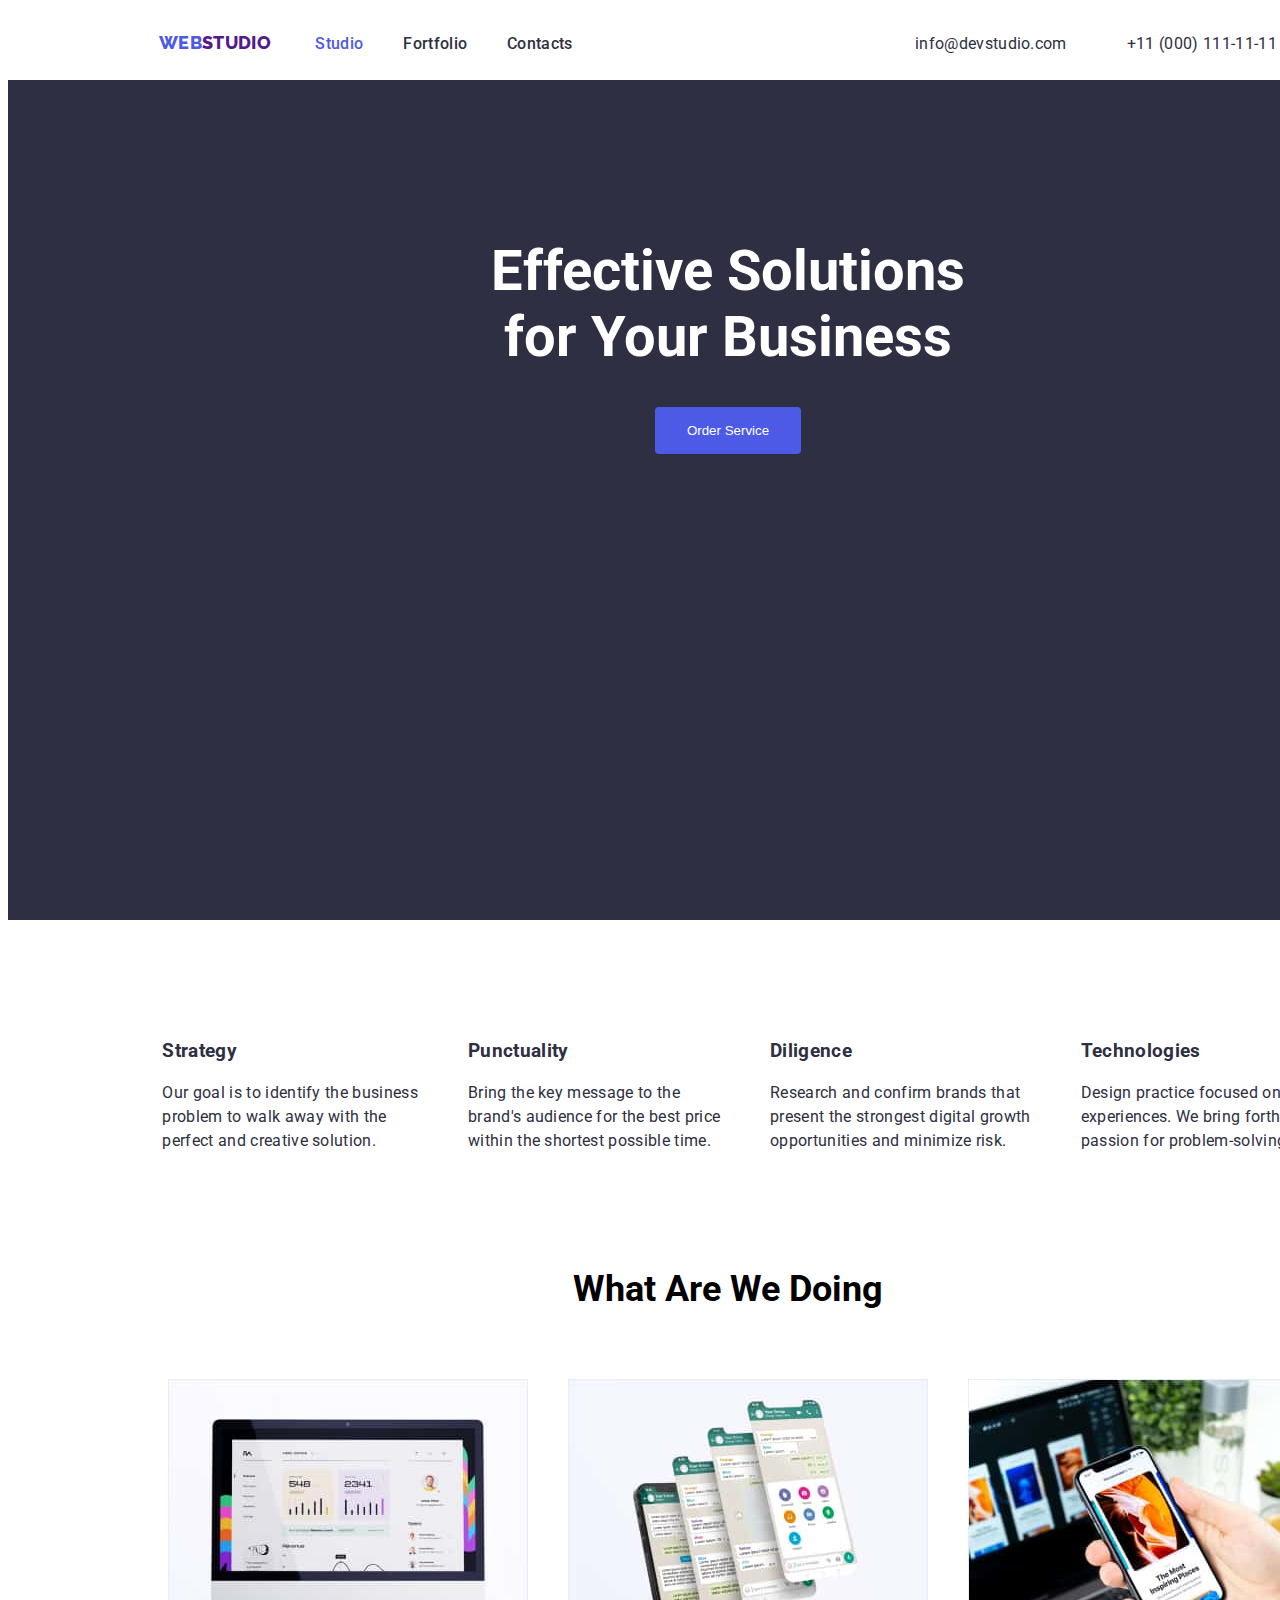
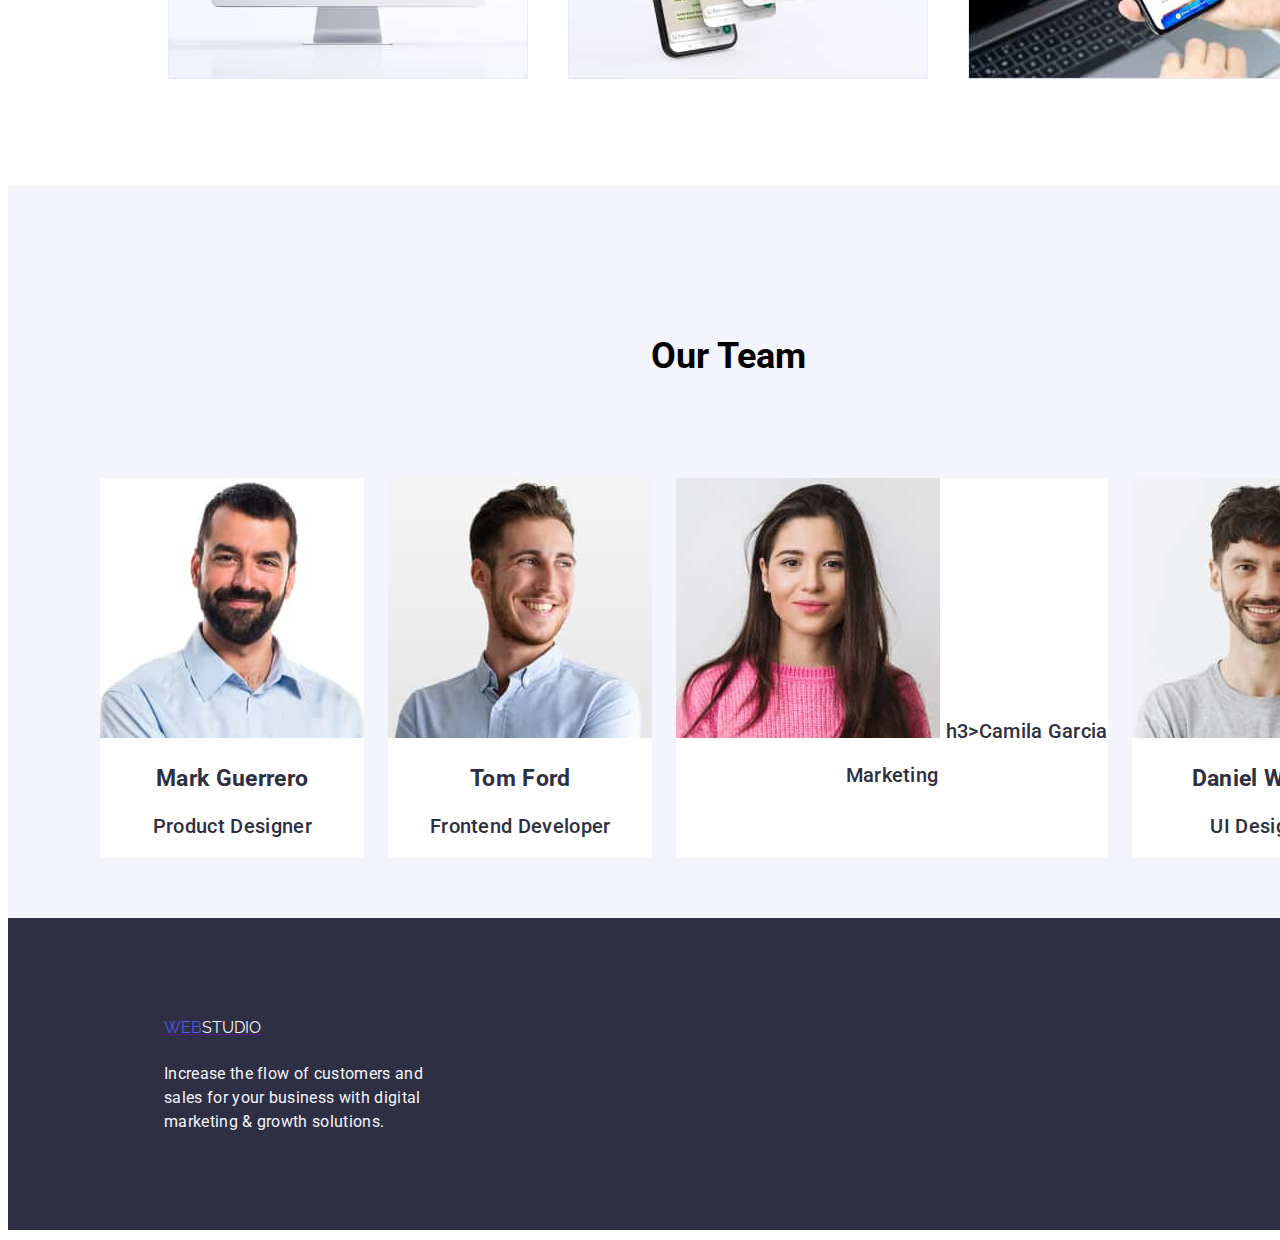
==== index.html @ 9fc28ffa "update" ====
<!DOCTYPE html>
<html lang="en">
<head>
    <meta charset="UTF-8">
    <meta name="viewport" content="width=device-width, initial-scale=1.0">
    <meta http-equiv="x-ua-compatible" content="ie=edge">
    <title>goit-markup-hw-04</title>
    
    <link rel="stylesheet" href="https://cdnjs.cloudflare.com/ajax/libs/modern-normalize/2.0.0/modern-normalize.min.css"
    integrity="sha512-4xo8blKMVCiXpTaLzQSLSw3KFOVPWhm/TRtuPVc4WG6kUgjH6J03IBuG7JZPkcWMxJ5huwaBpOpnwYElP/m6wg=="
    crossorigin="anonymous" referrerpolicy="no-referrer">
    
    <link rel="preconnect" href="https://fonts.googleapis.com">
    <link rel="preconnect" href="https://fonts.gstatic.com" crossorigin>
    <link href="https://fonts.googleapis.com/css2?family=Raleway:wght@800&family=Roboto:wght@400;500;700;900&display=swap" rel="stylesheet">
    <link rel="stylesheet" href="./css/styles.css">
</head>
    <div class="container">
        <header class="my-header">
             <div class="main-header-container container">
                <nav class="navlink">
                    <a href="" class="logo link"><span class="logo1">WEB</span>STUDIO</a>
                    <ul class="list">
                    <li>  
                      <a href="" class="navlink-studio">Studio</a>
                    </li>
                    <li>
                        <a href="portfolio.html" class="navlink">Fortfolio</a>
                    </li>
                    <li >
                        <a href="" class="navlink">Contacts</a>
                    </li>
                </ul>
                 </nav>

                <ul class="list">
                    <li>
                        <a href="mailto:info@devstudio.com" class="contact">info@devstudio.com</a>
                    </li>
                    <li>
                        <a href="tel:+11(000)111-11-11" class="contact">+11 (000) 111-11-11</a>
                    </li>
                </ul>
            </div>
        </header>

        <main class="section">
        <!-- hero section -->
        <section class="hero-background">
            <h1 class="hero-text">Effective Solutions<br>for Your Business</h1>  
            <button class="button" type="button">Order Service</button>  
        </section>
        <!-- benefits section -->
        <section class="benefits">
           
            <ul class="list">
                <li>
                    <div>
                        
                    </div>
                    <h3>Strategy</h3>
                    <p>Our goal is to identify the business<br>problem to walk away with the <br>perfect and creative solution.
                    </p>
                </li>
                <li>

                    <h3>Punctuality</h3>
                    <p>Bring the key message to the<br> brand's audience for the best price <br>within the shortest possible
                        time.</p>
                </li>
                <li>

                    <h3>Diligence</h3>
                    <p>Research and confirm brands that<br> present the strongest digital growth<br> opportunities and minimize
                        risk.</p>
                </li>
                <li>

                    <h3>Technologies</h3>
                    <p>Design practice focused on digital<br> experiences. We bring forth a deep<br> passion for
                        problem-solving.</p>
                </li>
            </ul>
            
        </section>
        <!-- what we do section -->
        <section class="about">
            <h2>What Are We Doing</h2>
            <ul class="list">
                <li><img src="images1/monitor.jpg" alt="monitor" width="360"></li>
                <li><img src="images1/mobile-phone.jpg" alt="mobile phone" width="360"></li>
                <li><img src="images1/phone-and-laptop.jpg" alt="phone and laptop" width="360"></li>
            </ul>
        </section>
            <!-- our team section -->
            <section class="card">
                <h2>Our Team</h2>
                 <ul class="list">
                    <li><img class="card-image" src="images1/img-team-card-1-(1).jpg" alt="Mark Guerrero" width="264">
                        <h3>Mark Guerrero</h3>
                        <p>Product Designer</p>
                     </li>
                    <li><img class="card-image" src="images1/img-team-card-2-(1).jpg" alt="Tom Ford" width="264">
                        <h3>Tom Ford</h3>
                        <p>Frontend Developer</p>
                    </li>
                    <li><img class="card-image" src="images1/img-team-card-3-(1).jpg" alt="Camila Garcia" width="264">
                        h3>Camila Garcia</h3>
                        <p>Marketing</p>
                    </li>
                    <li><img class="card-image" src="images1/img-team-card-4-(1).jpg" alt="Daniel Wilson" width="264">
                        <h3>Daniel Wilson</h3>
                        <p>UI Designer</p>
                    </li>
            </ul>
        </section>
        </main>
            <div>
                <footer class="footer-background">
                <a href="" class="footer-logo"><span class="logo2">WEB</span><span class="footer-logo-studio">STUDIO</span></a>
                 <p class="footer-text">Increase the flow of customers and<br>sales for your business with digital<br>marketing & growth
                solutions.</p>
              </footer>
             </div>

    </div>
</html>
---- css/styles.css ----
:root {
--IRIS:#4D5AE5;
--NAVY-BLUE:#2E2F42;
--WHITE:#FFF;
--CLOUD: #F4F4FD;
--SLATE: #434455;
}
/* GENERAL STYLING */
.container {
   width: 1440px;
}
body {
   font-family: "Roboto", sans-serif;
}
.list {
   display: inline-flex;
   gap: 40px;
   color: var(--NAVY-BLUE);
   list-style: none;
   letter-spacing: 0.32px;
   font-size: 16px;
   line-height: 24px;
   text-decoration: none;
}
h2 {
   text-align: center;
   font-size: 36px;
   font-weight: 700;
   line-height: 40px;
}
/* END OF GEN STYLING */
/* HEADER SECTION STYLING*/
.main-header-container {
   display: flex;
   height: 72px;
   border-bottom: 5px;
   align-items: center;
   justify-content: space-around;
}
.logo {
   font-family: Raleway;
   font-weight: 800;
   font-size: 18px;
   text-decoration: none;
}
.logo1 {
   display: inline-block;
   color: var(--IRIS);
   height: 24px;
   align-items: center;
}
.logo:hover {
    color: var(--IRIS);
}
.navlink {
   align-items: center;
   text-decoration: none;
   color: var(--NAVY-BLUE);
   font-size: 16px;
   font-weight: 500;
   line-height: 24px;
   letter-spacing: 0.32px;
}
.navlink:hover {
    color: var(--IRIS);
}
.navlink-studio {
   color: var(--IRIS);
   text-decoration: none;
   font-size: 16px;
   font-weight: 500;
   line-height: 24px;
   letter-spacing: 0.32px;
}
.navlink-studio:hover {
   color: var(--NAVY-BLUE);
} 
.contact { 
   font-size: 16px; 
   text-decoration: none;
   color: var(--NAVY-BLUE);
    padding-right: 20px; 
}
.contact:hover,
.contact:focus {
   color: var(--IRIS);
}
/* END OF HEADER SECTION STYLING */
/* HERO SECTION STYLING*/
h1 {
   text-align: center;
}
.hero-background{
   padding-top: 120px;
   padding-bottom: 120px;
   background-color: var(--NAVY-BLUE);
   height: 600px;
   text-align: center;
}
.hero-text {
   color: var(--WHITE);
   font-size: 56px;
   font-weight: 700;  
}
button {
   background-color: var(--IRIS);
   border: none;
   border-radius: 4px;
   color: var(--WHITE);
   display: inline-flex;
   padding: 16px 32px;
   align-items: flex-start;
   gap: 10px;
}
button:hover {
   font-size: large;
}
/* END OF HERO SECTION STYLING*/

/* BENEFITS SECTION STYLING */
.benefits {
   margin: 100px 0;
   color: var(--SLATE);
}
.benefits ul {
   display: flex;
   list-style: none;
   justify-content: center;
   gap: 50px;
}
/* ABOUT SECTION STYLING */
.about {
   margin: 100px 0;
} 
.about ul {
   display: flex;
   justify-content: center;
   gap: 40px;
}
.about ul li {
   padding-top: 40px;
   display: inline-block;  
}
/* END OF ABOUT SECTION STYLING */

/* OUR TEAM SECTION STYLING */
.card {
   box-sizing: border-box;
   background-color: var(--CLOUD);
   height: 732px;
   flex-shrink: 0;
   justify-content: center;
   padding-top: 120px;
}
.card ul {
   display: flex;
   justify-content: center;
   gap: 24px;
}
.card ul li {
   margin-top: 72px;
   border-radius: 0px 0px 4px 4px;
   background: var(--WHITE, #FFF);
   text-align: center;
   font-size: 20px;
   font-weight: 500;
}
/* END OF OUR TEAM SECTION STYLING */

/* FOOTER SECTION STYLING */
.footer-background {
   background-color: var(--NAVY-BLUE);
   height: 312px;
   margin-bottom: 10px;
}
.footer-logo {
      display: inline-block;
      font-family: raleway;
      margin: 100px 0 0 156px;
      height: 24px;
      justify-content: center;
}
.footer-logo:hover {
   color: var(--IRIS);
}
.logo2 {
   height: 24px;
   color: var(--IRIS);   
}
.footer-logo-studio {
   color: var(--CLOUD)
}
.footer-text {
   color: var(--CLOUD);
   margin-left: 156px;
   margin-top: 20px;
   font-size: 16px;
   font-weight: 400;
   line-height: 24px;
   letter-spacing: 0.32px;
}
/* END OF FOOTER SECTION STYLING */
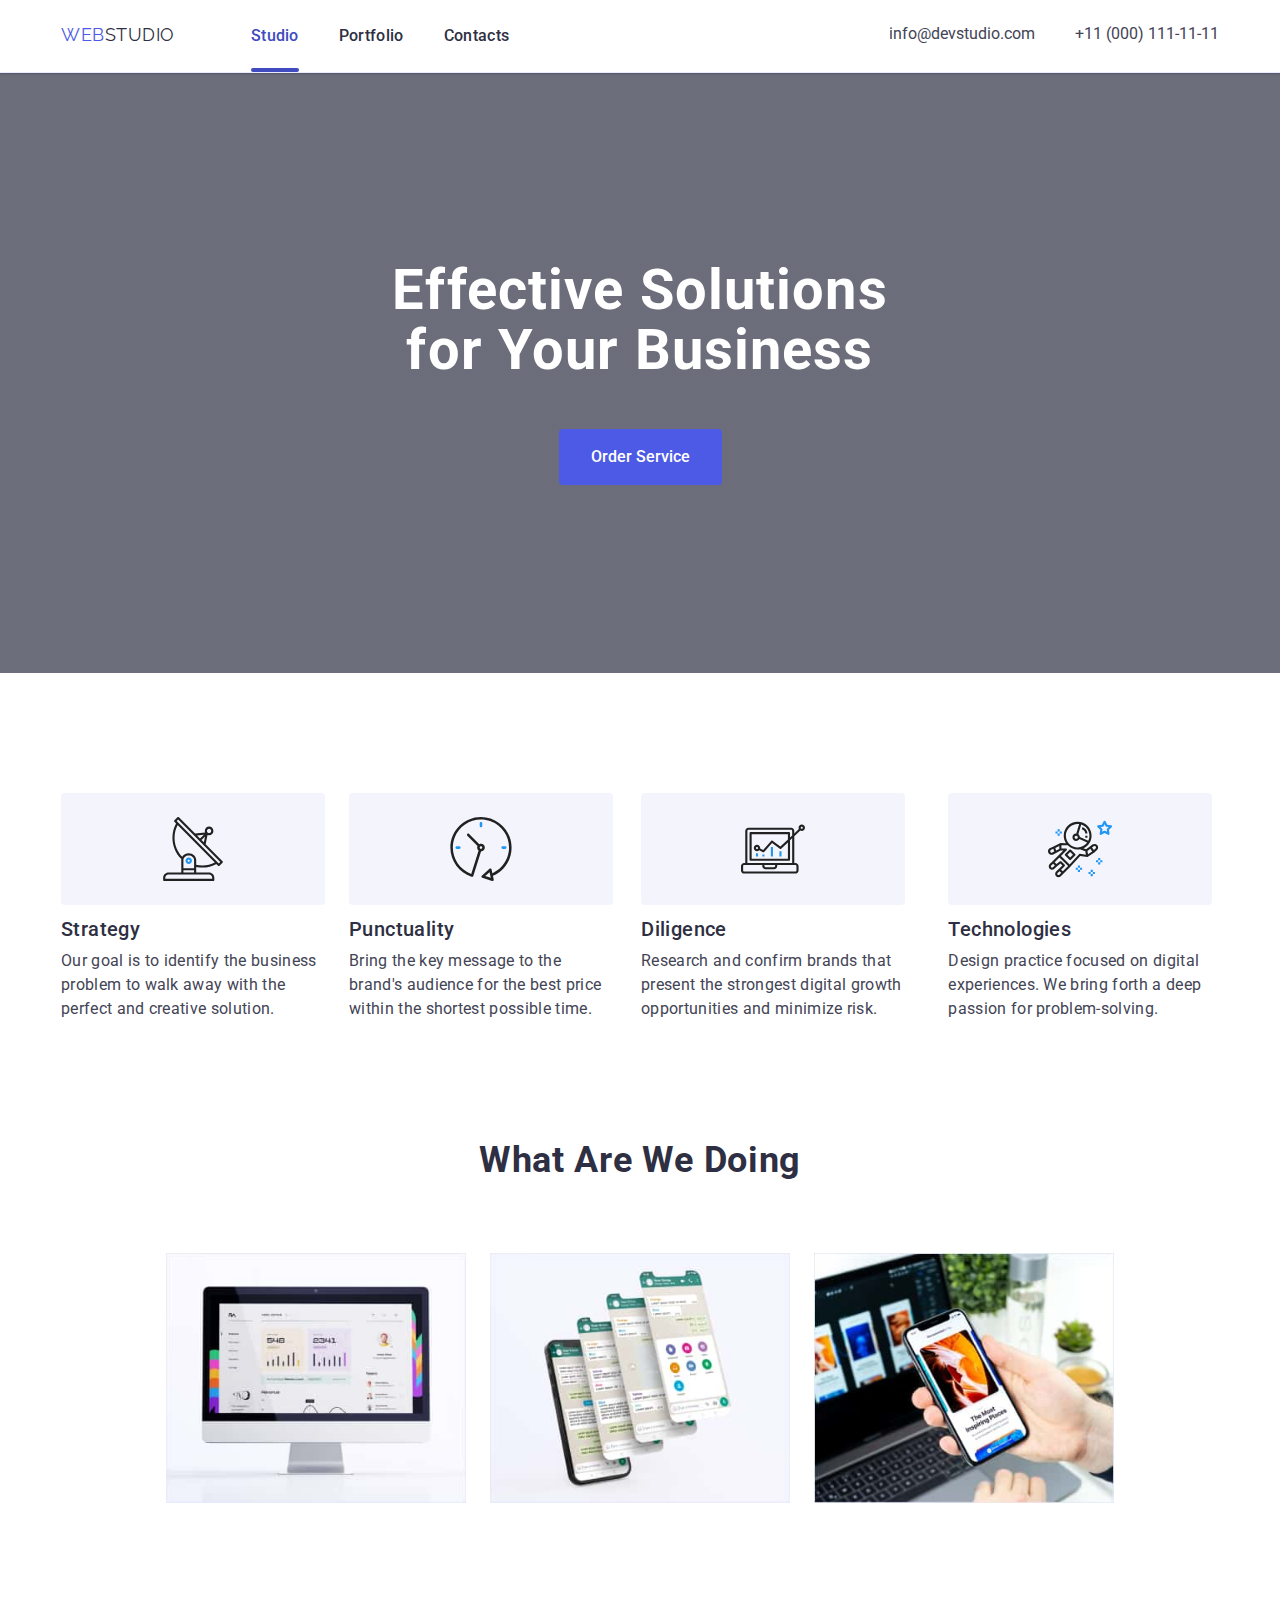
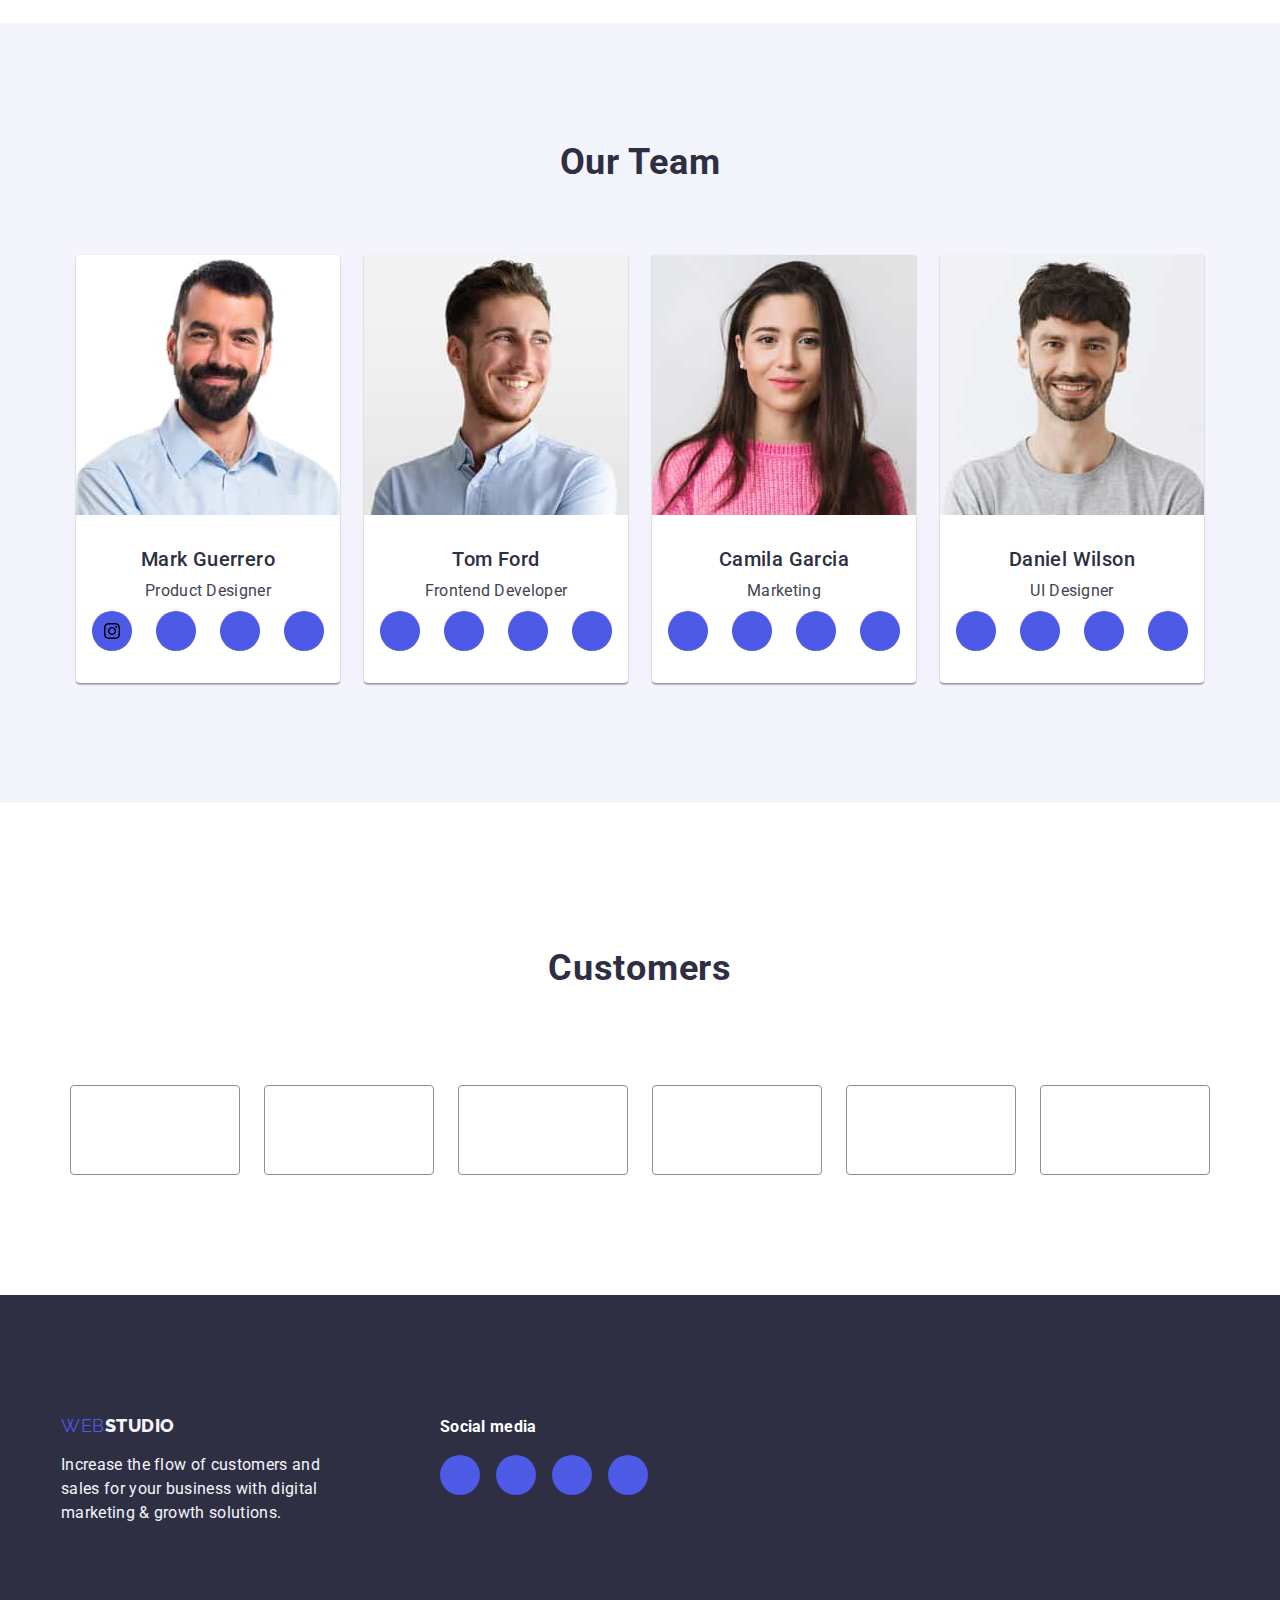
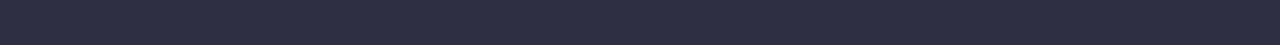
==== commit 486cdefe: "update" ====
--- a/index.html
+++ b/index.html
@@ -15,113 +15,371 @@
     <link href="https://fonts.googleapis.com/css2?family=Raleway:wght@800&family=Roboto:wght@400;500;700;900&display=swap" rel="stylesheet">
     <link rel="stylesheet" href="./css/styles.css">
 </head>
-    <div class="container">
-        <header class="my-header">
-             <div class="main-header-container container">
-                <nav class="navlink">
-                    <a href="" class="logo link"><span class="logo1">WEB</span>STUDIO</a>
-                    <ul class="list">
-                    <li>  
-                      <a href="" class="navlink-studio">Studio</a>
-                    </li>
-                    <li>
-                        <a href="portfolio.html" class="navlink">Fortfolio</a>
-                    </li>
-                    <li >
-                        <a href="" class="navlink">Contacts</a>
-                    </li>
-                </ul>
-                 </nav>
-
-                <ul class="list">
-                    <li>
-                        <a href="mailto:info@devstudio.com" class="contact">info@devstudio.com</a>
-                    </li>
-                    <li>
-                        <a href="tel:+11(000)111-11-11" class="contact">+11 (000) 111-11-11</a>
-                    </li>
-                </ul>
-            </div>
-        </header>
-
-        <main class="section">
-        <!-- hero section -->
-        <section class="hero-background">
-            <h1 class="hero-text">Effective Solutions<br>for Your Business</h1>  
-            <button class="button" type="button">Order Service</button>  
-        </section>
-        <!-- benefits section -->
-        <section class="benefits">
-           
-            <ul class="list">
-                <li>
-                    <div>
-                        
+<body>
+    <!-- header -->
+    <header class="header">
+        <div class="main-header-container container">
+            <nav class="navigation">
+                <a class="iris-logo" href="index.html">WEB<span class="header-text-logo-studio">STUDIO</span></a>
+                <ul class="nav-list">
+                    <li class="nav-list-item">
+                        <a class="nav-list-item-link nav-active" href="./index.html">Studio</a>
+                    </li>
+
+                    <li class="nav-list-item">
+                        <a class="nav-list-item-link" href="./portfolio.html">Portfolio</a>
+                    </li>
+
+                    <li class="nav-list-item">
+                        <a class="nav-list-item-link" href="#">Contacts</a>
+                    </li>
+                </ul>
+            </nav>
+            <address class="address">
+                <ul class="header-address">
+                    <li class="header-address-item">
+                        <a class="header-address-link" href="mail:info@devstudio.com">info@devstudio.com</a>
+                    </li>
+
+                    <li class="header-address-item">
+                        <a class="header-address-link" href="tel:+11(000)111-11-11">+11 (000) 111-11-11</a>
+                    </li>
+                </ul>
+            </address>
+        </div>
+    </header>
+
+    <!-- main -->
+    <main>
+        <!-- Hero Section -->
+        <section class="hero-section section">
+            <div class="container">
+                <h1 class="hero-title">Effective Solutions<br>for Your Business</h1>
+                <button class="btn" type="button">Order Service</button>
+            </div>
+        </section>
+
+        <!-- section 1 -->
+        <section class="adv-section">
+            <div class="container section-container">
+                <ul class="adv-list">
+                    <li class="adv-item">
+                        <svg class="adv-icon icon-strat">
+                            <use href="/images1/icons.svg#antenna-1"></use>
+                        </svg>
+                        <h3 class="adv-title">Strategy</h3>
+                        <p class="adv-description">Our goal is to identify the business problem to walk away with the
+                            perfect and creative solution.</p>
+                    </li>
+
+                    <li class="adv-item">
+                        <svg class="adv-icon icon-punc">
+                            <use href="/images1/icons.svg#clock-1"></use>
+                        </svg>
+                        <h3 class="adv-title">Punctuality</h3>
+                        <p class="adv-description">Bring the key message to the brand's audience for the best price
+                            within the shortest possible time.</p>
+                    </li>
+
+                    <li class="adv-item">
+                        <svg class="adv-icon icon-dili">
+                            <use href="/images1/icons.svg#diagram-1"></use>
+                        </svg>
+                        <h3 class="adv-title">Diligence</h3>
+                        <p class="adv-description">Research and confirm brands that present the strongest digital growth
+                            opportunities and minimize risk.</p>
+                    </li>
+
+                    <li class="adv-item">
+                        <svg class="adv-icon icon-tech">
+                            <use href=/images1/icons.svg#astronaut-1></use>
+                        </svg>
+                        <h3 class="adv-title">Technologies</h3>
+                        <p class="adv-description">Design practice focused on digital experiences. We bring forth a deep
+                            passion for problem-solving.</p>
+                    </li>
+                </ul>
+            </div>
+        </section>
+
+        <!-- section-2 -->
+        <section class="what-are-we-doing-section section">
+            <div class="container section-container">
+                <h1 class="what-are-we-doing-title title">What Are We Doing</h1>
+                <ul class="what-are-we-doing-list">
+
+                    <li class="what-are-we-doing-item">
+                        <img src="./images1/monitor.jpg" alt="img-1" width="300">
+                    </li>
+
+                    <li class="what-are-we-doing-item">
+                        <img src="./images1/mobile-phone.jpg" alt="img-2" width="300">
+                    </li>
+
+                    <li class="what-are-we-doing-item">
+                        <img src="./images1/phone-and-laptop.jpg" alt="img-3" width="300">
+                    </li>
+                </ul>
+            </div>
+        </section>
+
+        <!-- section-3 -->
+        <section class="our-team-section section">
+            <h1 class="our-team-title title">Our Team</h1>
+            <ul class="our-team-list">
+                <li class="our-team-item">
+                    <img src="images1/img-team-card-1-(1).jpg" alt="mark-guerrero-profile-picture" width="264" height="260">
+                    <div class="our-team-item-container">
+                        <h2 class="our-team-name">Mark Guerrero</h2>
+                        <p class="our-team-position">Product Designer</p>
+
+                        <ul class="social-media-list">
+                            <li class="social-media-items">
+                                <a class="social-media-link" href="#">
+                                    <svg class="social-media-icon icon-instagram">
+                                        <use href="images1/icons.svg#instagram-2"></use>
+                                    </svg></a>
+                            </li>
+
+                            <li class="social-media-items">
+                                <a class="social-media-link" href="#">
+                                    <svg class="social-media-icon icon-twitter">
+                                        <use href="./icon.svg#icon-twitter"></use>
+                                    </svg></a>
+                            </li>
+
+                            <li class="social-media-items">
+                                <a class="social-media-link" href="#">
+                                    <svg class="social-media-icon icon-facebook">
+                                        <use href="./icon.svg#icon-facebook"></use>
+                                    </svg></a>
+                            </li>
+
+                            <li class="social-media-items">
+                                <a class="social-media-link" href="#">
+                                    <svg class="social-media-icon icon-linkedin">
+                                        <use href="./icon.svg#icon-linkedin"></use>
+                                    </svg></a>
+                            </li>
+                        </ul>
                     </div>
-                    <h3>Strategy</h3>
-                    <p>Our goal is to identify the business<br>problem to walk away with the <br>perfect and creative solution.
-                    </p>
                 </li>
-                <li>
-
-                    <h3>Punctuality</h3>
-                    <p>Bring the key message to the<br> brand's audience for the best price <br>within the shortest possible
-                        time.</p>
+
+                <li class="our-team-item">
+                    <img src="images1/img-team-card-2-(1).jpg" alt="tom-ford-profile-picture" width="264" height="260">
+                    <div class="our-team-item-container">
+                        <h2 class="our-team-name">Tom Ford</h2>
+                        <p class="our-team-position">Frontend Developer</p>
+
+                        <ul class="social-media-list">
+                            <li class="social-media-items">
+                                <a class="social-media-link" href="#">
+                                    <svg class="social-media-icon icon-instagram">
+                                        <use href="./icon.svg#icon-instagram"></use>
+                                    </svg></a>
+                            </li>
+
+                            <li class="social-media-items">
+                                <a class="social-media-link" href="#">
+                                    <svg class="social-media-icon icon-twitter">
+                                        <use href="./icon.svg#icon-twitter"></use>
+                                    </svg></a>
+                            </li>
+
+                            <li class="social-media-items">
+                                <a class="social-media-link" href="#">
+                                    <svg class="social-media-icon icon-facebook">
+                                        <use href="./icon.svg#icon-facebook"></use>
+                                    </svg></a>
+                            </li>
+
+                            <li class="social-media-items">
+                                <a class="social-media-link" href="#">
+                                    <svg class="social-media-icon icon-linkedin">
+                                        <use href="./icon.svg#icon-linkedin"></use>
+                                    </svg></a>
+                            </li>
+                        </ul>
+                    </div>
                 </li>
-                <li>
-
-                    <h3>Diligence</h3>
-                    <p>Research and confirm brands that<br> present the strongest digital growth<br> opportunities and minimize
-                        risk.</p>
+
+                <li class="our-team-item">
+                    <img src="images1/img-team-card-3-(1).jpg" alt="camila-garcia-profile-picture" width="264" height="260">
+                    <div class="our-team-item-container">
+                        <h2 class="our-team-name">Camila Garcia</h2>
+                        <p class="our-team-position">Marketing</p>
+
+                        <ul class="social-media-list">
+                            <li class="social-media-items">
+                                <a class="social-media-link" href="#">
+                                    <svg class="social-media-icon icon-instagram">
+                                        <use href="./icon.svg#icon-instagram"></use>
+                                    </svg></a>
+                            </li>
+
+                            <li class="social-media-items">
+                                <a class="social-media-link" href="#">
+                                    <svg class="social-media-icon icon-twitter">
+                                        <use href="./icon.svg#icon-twitter"></use>
+                                    </svg></a>
+                            </li>
+
+                            <li class="social-media-items">
+                                <a class="social-media-link" href="#">
+                                    <svg class="social-media-icon icon-facebook">
+                                        <use href="./icon.svg#icon-facebook"></use>
+                                    </svg></a>
+                            </li>
+
+                            <li class="social-media-items">
+                                <a class="social-media-link" href="#">
+                                    <svg class="social-media-icon icon-linkedin">
+                                        <use href="./icon.svg#icon-linkedin"></use>
+                                    </svg></a>
+                            </li>
+                        </ul>
+                    </div>
                 </li>
-                <li>
-
-                    <h3>Technologies</h3>
-                    <p>Design practice focused on digital<br> experiences. We bring forth a deep<br> passion for
-                        problem-solving.</p>
+
+                <li class="our-team-item">
+                    <img src="images1/img-team-card-4-(1).jpg" alt="daniel-wilson-profile-picture" width="264" height="260">
+                    <div class="our-team-item-container">
+                        <h2 class="our-team-name">Daniel Wilson</h2>
+                        <p class="our-team-position">UI Designer</p>
+
+                        <ul class="social-media-list">
+                            <li class="social-media-items">
+                                <a class="social-media-link" href="#">
+                                    <svg class="social-media-icon icon-instagram">
+                                        <use href="./icon.svg#icon-instagram"></use>
+                                    </svg></a>
+                            </li>
+
+                            <li class="social-media-items">
+                                <a class="social-media-link" href="#">
+                                    <svg class="social-media-icon icon-twitter">
+                                        <use href="./icon.svg#icon-twitter"></use>
+                                    </svg></a>
+                            </li>
+
+                            <li class="social-media-items">
+                                <a class="social-media-link" href="#">
+                                    <svg class="social-media-icon icon-facebook">
+                                        <use href="./icon.svg#icon-facebook"></use>
+                                    </svg></a>
+                            </li>
+
+                            <li class="social-media-items">
+                                <a class="social-media-link" href="#">
+                                    <svg class="social-media-icon icon-linkedin">
+                                        <use href="./icon.svg#icon-linkedin"></use>
+                                    </svg></a>
+                            </li>
+                        </ul>
+                    </div>
                 </li>
             </ul>
-            
-        </section>
-        <!-- what we do section -->
-        <section class="about">
-            <h2>What Are We Doing</h2>
-            <ul class="list">
-                <li><img src="images1/monitor.jpg" alt="monitor" width="360"></li>
-                <li><img src="images1/mobile-phone.jpg" alt="mobile phone" width="360"></li>
-                <li><img src="images1/phone-and-laptop.jpg" alt="phone and laptop" width="360"></li>
-            </ul>
-        </section>
-            <!-- our team section -->
-            <section class="card">
-                <h2>Our Team</h2>
-                 <ul class="list">
-                    <li><img class="card-image" src="images1/img-team-card-1-(1).jpg" alt="Mark Guerrero" width="264">
-                        <h3>Mark Guerrero</h3>
-                        <p>Product Designer</p>
-                     </li>
-                    <li><img class="card-image" src="images1/img-team-card-2-(1).jpg" alt="Tom Ford" width="264">
-                        <h3>Tom Ford</h3>
-                        <p>Frontend Developer</p>
-                    </li>
-                    <li><img class="card-image" src="images1/img-team-card-3-(1).jpg" alt="Camila Garcia" width="264">
-                        h3>Camila Garcia</h3>
-                        <p>Marketing</p>
-                    </li>
-                    <li><img class="card-image" src="images1/img-team-card-4-(1).jpg" alt="Daniel Wilson" width="264">
-                        <h3>Daniel Wilson</h3>
-                        <p>UI Designer</p>
-                    </li>
-            </ul>
-        </section>
-        </main>
+        </section>
+
+        <!-- section 4 -->
+        <section class="customer-section">
+            <div class="customer-container container">
+                <h2 class="customer-title title">Customers</h2>
+                <ul class="customer-list">
+                    <li class="customer-list-item">
+                        <a class="customer-list-item-link" href="">
+                            <svg class="customer-icon-svg">
+                                <use xlink:href="./icon.svg#customer1"></use>
+                            </svg>
+                        </a>
+                    </li>
+
+                    <li class="customer-list-item">
+                        <a class="customer-list-item-link" href="">
+                            <svg class="customer-icon-svg">
+                                <use class="customer-svg" xlink:href="./icon.svg#customer2"></use>
+                            </svg>
+                        </a>
+                    </li>
+
+                    <li class="customer-list-item">
+                        <a class="customer-list-item-link" href="">
+                            <svg class="customer-icon-svg">
+                                <use href="./icon.svg#customer3"></use>
+                            </svg>
+                        </a>
+                    </li>
+
+                    <li class="customer-list-item">
+                        <a class="customer-list-item-link" href="">
+                            <svg class="customer-icon-svg">
+                                <use href="./icon.svg#customer4"></use>
+                            </svg>
+                        </a>
+                    </li>
+
+                    <li class="customer-list-item">
+                        <a class="customer-list-item-link" href="">
+                            <svg class="customer-icon-svg">
+                                <use href="./icon.svg#customer5"></use>
+                            </svg>
+                        </a>
+                    </li>
+
+                    <li class="customer-list-item">
+                        <a class="customer-list-item-link" href="">
+                            <svg class="customer-icon-svg">
+                                <use href="./icon.svg#customer6"></use>
+                            </svg>
+                        </a>
+                    </li>
+                </ul>
+            </div>
+        </section>
+    </main>
+
+    <footer class="footer">
+        <div class="footer-container container">
             <div>
-                <footer class="footer-background">
-                <a href="" class="footer-logo"><span class="logo2">WEB</span><span class="footer-logo-studio">STUDIO</span></a>
-                 <p class="footer-text">Increase the flow of customers and<br>sales for your business with digital<br>marketing & growth
-                solutions.</p>
-              </footer>
-             </div>
-
-    </div>
+                <a class="iris-logo" href="#header">WEB<span class="footer-text-logo-studio">STUDIO</span></a>
+                <p class="footer-text">Increase the flow of customers and <br>sales for your business with
+                    digital<br>marketing & growth solutions.</p>
+            </div>
+            <div>
+                <h2 class="social-media-title">Social media</h2>
+                <ul class="footer-social-media-list">
+                    <li class="footer-social-media-item">
+                        <a class="footer-social-media-link" href="#">
+                            <svg class="footer-social-media-icon icon-instagram">
+                                <use href="./icon.svg#icon-instagram"></use>
+                            </svg>
+                        </a>
+                    </li>
+                    <li class="footer-social-media-item">
+                        <a class="footer-social-media-link" href="#">
+                            <svg class="footer-social-media-icon icon-twitter">
+                                <use href="./icon.svg#icon-twitter"></use>
+                            </svg>
+                        </a>
+                    </li>
+                    <li class="footer-social-media-item">
+                        <a class="footer-social-media-link" href="#">
+                            <svg class="footer-social-media-icon icon-facebook">
+                                <use href="./icon.svg#icon-facebook"></use>
+                            </svg>
+                        </a>
+                    </li>
+                    <li class="footer-social-media-item">
+                        <a class="footer-social-media-link" href="#">
+                            <svg class="footer-social-media-icon icon-linkedin">
+                                <use href="./icon.svg#icon-linkedin"></use>
+                            </svg>
+                        </a>
+                    </li>
+                </ul>
+            </div>
+        </div>
+    </footer>
+</body>
+
 </html>--- a/css/styles.css
+++ b/css/styles.css
@@ -1,202 +1,538 @@
-:root {
---IRIS:#4D5AE5;
---NAVY-BLUE:#2E2F42;
---WHITE:#FFF;
---CLOUD: #F4F4FD;
---SLATE: #434455;
-}
-/* GENERAL STYLING */
-.container {
-   width: 1440px;
-}
+* {
+   margin: 0;
+   padding: 0;
+   box-sizing: border-box;
+}
+
 body {
    font-family: "Roboto", sans-serif;
 }
-.list {
-   display: inline-flex;
-   gap: 40px;
+
+:root {
+   --IRIS: #4D5AE5;
+   --OCEAN: #404BBF;
+   --NAVY-BLUE: #2E2F42;
+   --SLATE: #434455;
+   --LIGHT-SLATE: #8E8F99;
+   --CORNFLOWER: #E7E9FC;
+   --CLOUD: #F4F4FD;
+   --NAVY-BLUE-modal: rgba(46, 47, 66, 0.40);
+   --GREY: rgba(46, 47, 66, 0.70);
+   --WHITE: #fff;
+   --DAIRY: #FCFCFC;
+   --GREEN: #31D0AA;
+}
+
+/* General Styles */
+ul {
+   list-style-type: none;
+}
+
+a {
+   text-decoration: none;
+}
+
+.iris-logo {
+   color: var(--IRIS);
+   font-family: Raleway;
+   font-size: 18px;
+   line-height: 1.17;
+   letter-spacing: 0.54px;
+   text-transform: uppercase;
+}
+
+.title {
    color: var(--NAVY-BLUE);
-   list-style: none;
-   letter-spacing: 0.32px;
-   font-size: 16px;
-   line-height: 24px;
-   text-decoration: none;
-}
-h2 {
    text-align: center;
    font-size: 36px;
    font-weight: 700;
-   line-height: 40px;
-}
-/* END OF GEN STYLING */
-/* HEADER SECTION STYLING*/
+   line-height: 1.11;
+   letter-spacing: 0.72px;
+   text-transform: capitalize;
+   margin-bottom: 72px;
+}
+
+.section {
+   padding: 120px 0;
+}
+
+.container {
+   width: 1158px;
+   margin: auto;
+}
+
+img {
+   display: block;
+   max-width: 100%;
+   height: auto;
+}
+
+button {
+   font-family: inherit;
+   cursor: pointer;
+   border: unset;
+   outline: none;
+}
+
+/* End of General Styles */
+
+/* Header & Top Nav */
+.header {
+   padding: 24px 0;
+   border-bottom: 1px solid var(--CORNFLOWER, #E7E9FC);
+   background: var(--WHITE, #FFF);
+   box-shadow: 0px 1px 6px 0px rgba(46, 47, 66, 0.08), 0px 1px 1px 0px rgba(46, 47, 66, 0.16), 0px 2px 1px 0px rgba(46, 47, 66, 0.08);
+}
+
+.header-text-logo-studio {
+   color: var(--NAVY-BLUE)
+}
+
 .main-header-container {
    display: flex;
-   height: 72px;
-   border-bottom: 5px;
-   align-items: center;
-   justify-content: space-around;
-}
-.logo {
-   font-family: Raleway;
-   font-weight: 800;
-   font-size: 18px;
-   text-decoration: none;
-}
-.logo1 {
-   display: inline-block;
-   color: var(--IRIS);
-   height: 24px;
-   align-items: center;
-}
-.logo:hover {
-    color: var(--IRIS);
-}
-.navlink {
-   align-items: center;
+   justify-content: space-between;
+}
+
+nav {
+   display: flex;
+   gap: 76px;
+}
+
+.nav-list {
+   display: flex;
+   gap: 40px;
+}
+
+.nav-list-item-link {
    text-decoration: none;
    color: var(--NAVY-BLUE);
    font-size: 16px;
    font-weight: 500;
-   line-height: 24px;
+   line-height: 1.5;
    letter-spacing: 0.32px;
-}
-.navlink:hover {
-    color: var(--IRIS);
-}
-.navlink-studio {
-   color: var(--IRIS);
-   text-decoration: none;
-   font-size: 16px;
-   font-weight: 500;
-   line-height: 24px;
+   position: relative;
+}
+
+.nav-active {
+   color: var(--OCEAN);
+}
+
+.nav-list-item-link:hover,
+.nav-list-item-link:focus {
+   color: var(--OCEAN);
+}
+
+.nav-list-item-link::after {
+   content: '';
+   height: 4px;
+   background: var(--OCEAN);
+   position: absolute;
+   left: 0;
+   bottom: -27px;
+   border-radius: 2px;
+}
+
+.nav-list-item-link:hover::after {
+   width: 100%;
+}
+
+.nav-active::after {
+   content: '';
+   height: 4px;
+   background-color: var(--OCEAN);
+   position: absolute;
+   left: 0;
+   bottom: -27px;
+   border-radius: 2px;
+   width: 100%;
+}
+
+address {
+   font-style: normal;
+}
+
+.header-address {
+   display: inline-flex;
+   gap: 40px;
+}
+
+.header-address-link {
+   color: var(--SLATE);
+}
+
+.header-address a:hover,
+.header-address a:focus {
+   color: var(--OCEAN);
+}
+
+/* End of Header & Top Nav  */
+
+/* Hero Section */
+.hero-section {
+   background: linear-gradient(rgba(46, 47, 66, 0.70), rgba(46, 47, 66, 0.70)),
+      url(../images/hero-background.png);
+   padding: 188px 0;
+   background-repeat: round;
+   text-align: center;
+}
+
+.hero-title {
+   font-size: 56px;
+   font-weight: 700;
+   line-height: 1.07;
+   letter-spacing: 1.12px;
+   margin-bottom: 48px;
+   color: var(--WHITE);
+}
+
+.btn {
+   color: var(--WHITE);
+   background-color: var(--IRIS);
+   border: unset;
+   border-radius: 4px;
+   font-family: "Roboto";
+   font-size: 16px;
+   font-style: normal;
+   font-weight: 500;
+   line-height: 1.5;
+   padding: 16px 32px;
+   text-transform: capitalize;
+   cursor: pointer;
+}
+
+.btn:hover {
+   background-color: var(--OCEAN);
+}
+
+/* End of Hero Section */
+
+/* Advantage Section */
+.adv-section {
+   padding-top: 120px;
+}
+
+.adv-list {
+   display: flex;
+   gap: 24px;
+   justify-content: center;
+}
+
+.adv-item {
+   display: inline-block;
+
+}
+
+.adv-icon {
+   width: 264px;
+   height: 112px;
+   padding: 24px 100px;
+   margin-bottom: 8px;
+   background-color: var(--CLOUD);
+   border-radius: 4px;
+}
+
+.adv-title {
+   color: var(--NAVY-BLUE);
+   font-size: 20px;
+   font-style: normal;
+   font-weight: 500;
+   line-height: 1.2;
+   letter-spacing: 0.4px;
+   margin-bottom: 8px;
+}
+
+.adv-description {
+   color: var(--SLATE);
+   font-size: 16px;
+   font-weight: 400;
+   line-height: 1.5;
    letter-spacing: 0.32px;
 }
-.navlink-studio:hover {
+
+/* End of Advantage Section */
+
+/* What Are We Doing Section */
+.what-are-we-doing-list {
+   display: flex;
+   justify-content: center;
+   gap: 24px;
+}
+
+/* End of What Are We Doing Section */
+
+/* Our Team Section */
+.our-team-section {
+   background-color: var(--CLOUD);
+}
+
+.our-team-list {
+   display: flex;
+   gap: 24px;
+   justify-content: center;
+}
+
+.our-team-item {
+   display: inline-block;
+   border-radius: 0px 0px 4px 4px;
+   background-color: var(--WHITE);
+   box-shadow: 0px 1px 3px rgba(0, 0, 0, 0.12), 0px 1px 1px rgba(0, 0, 0, 0.14), 0px 2px 1px rgba(0, 0, 0, 0.2);
+   height: 428px;
+}
+
+.our-team-item-container {
+   padding: 32px 0px;
+}
+
+.our-team-name {
+   font-size: 20px;
+   font-weight: 500;
+   line-height: 1.2;
+   letter-spacing: 0.4px;
    color: var(--NAVY-BLUE);
-} 
-.contact { 
-   font-size: 16px; 
-   text-decoration: none;
+   text-align: center;
+   margin-bottom: 8px;
+}
+
+.our-team-position {
+   color: var(--SLATE);
+   text-align: center;
+   font-size: 16px;
+   line-height: 1.5;
+   letter-spacing: 0.32px;
+}
+
+.social-media-list {
+   display: flex;
+   justify-content: center;
+   align-items: center;
+   gap: 24px;
+   padding: 8px 0px 32px 0px;
+}
+
+.social-media-link {
+   border-radius: 50%;
+   background-color: var(--IRIS);
+   padding: 12px;
+   display: flex;
+}
+
+.social-media-icon {
+   display: flex;
+   justify-content: center;
+   color: var(--CLOUD);
+   width: 16px;
+   height: 16px;
+}
+
+.social-media-link:hover,
+.social-media-link:focus {
+   background-color: var(--GREEN);
+}
+
+/* End of Our Team Section */
+
+/* Customer Section */
+.customer-section {
+   padding: 120px 0px;
+}
+
+.customer-title {
    color: var(--NAVY-BLUE);
-    padding-right: 20px; 
-}
-.contact:hover,
-.contact:focus {
-   color: var(--IRIS);
-}
-/* END OF HEADER SECTION STYLING */
-/* HERO SECTION STYLING*/
-h1 {
-   text-align: center;
-}
-.hero-background{
-   padding-top: 120px;
-   padding-bottom: 120px;
-   background-color: var(--NAVY-BLUE);
-   height: 600px;
-   text-align: center;
-}
-.hero-text {
-   color: var(--WHITE);
-   font-size: 56px;
-   font-weight: 700;  
-}
-button {
-   background-color: var(--IRIS);
-   border: none;
+   font-size: 36px;
+   line-height: 2.5;
+   letter-spacing: 0.72px;
+   text-transform: capitalize;
+}
+
+.customer-list {
+   display: flex;
+   gap: 24px;
+   justify-content: center;
+}
+
+.customer-list-item {
+   transition: border-color 250ms cubic-bezier(0.4, 0, 0.2, 1),
+      color 250ms cubic-bezier(0.4, 0, 0.2, 1);
+}
+
+.customer-list-item-link {
+   display: flex;
    border-radius: 4px;
-   color: var(--WHITE);
-   display: inline-flex;
+   border: 1px solid var(--LIGHT-SLATE);
    padding: 16px 32px;
-   align-items: flex-start;
-   gap: 10px;
-}
-button:hover {
-   font-size: large;
-}
-/* END OF HERO SECTION STYLING*/
-
-/* BENEFITS SECTION STYLING */
-.benefits {
-   margin: 100px 0;
-   color: var(--SLATE);
-}
-.benefits ul {
-   display: flex;
-   list-style: none;
-   justify-content: center;
-   gap: 50px;
-}
-/* ABOUT SECTION STYLING */
-.about {
-   margin: 100px 0;
-} 
-.about ul {
-   display: flex;
-   justify-content: center;
-   gap: 40px;
-}
-.about ul li {
-   padding-top: 40px;
-   display: inline-block;  
-}
-/* END OF ABOUT SECTION STYLING */
-
-/* OUR TEAM SECTION STYLING */
-.card {
-   box-sizing: border-box;
-   background-color: var(--CLOUD);
-   height: 732px;
-   flex-shrink: 0;
-   justify-content: center;
-   padding-top: 120px;
-}
-.card ul {
-   display: flex;
-   justify-content: center;
-   gap: 24px;
-}
-.card ul li {
-   margin-top: 72px;
-   border-radius: 0px 0px 4px 4px;
-   background: var(--WHITE, #FFF);
-   text-align: center;
-   font-size: 20px;
-   font-weight: 500;
-}
-/* END OF OUR TEAM SECTION STYLING */
-
-/* FOOTER SECTION STYLING */
-.footer-background {
-   background-color: var(--NAVY-BLUE);
-   height: 312px;
-   margin-bottom: 10px;
-}
-.footer-logo {
-      display: inline-block;
-      font-family: raleway;
-      margin: 100px 0 0 156px;
-      height: 24px;
-      justify-content: center;
-}
-.footer-logo:hover {
-   color: var(--IRIS);
-}
-.logo2 {
-   height: 24px;
-   color: var(--IRIS);   
-}
-.footer-logo-studio {
-   color: var(--CLOUD)
-}
+   justify-content: center;
+   align-items: center;
+   color: var(--LIGHT-SLATE);
+   transition: border-color 250ms cubic-bezier(0.4, 0, 0.2, 1),
+      color 250ms cubic-bezier(0.4, 0, 0.2, 1);
+}
+
+.customer-icon-svg {
+   width: 104px;
+   height: 56px;
+   display: flex;
+   fill: currentColor;
+}
+
+.customer-list-item-link:hover,
+.customer-list-item-link:focus {
+   border-color: var(--OCEAN);
+   color: var(--OCEAN);
+}
+
+/* Footer */
+.footer-container {
+   display: flex;
+   column-gap: 120px;
+}
+
+.footer {
+   background: var(--NAVY-BLUE);
+   padding: 120px 0;
+}
+
+.footer-text-logo-studio {
+   color: var(--CLOUD);
+   font-family: Raleway;
+   font-size: 18px;
+   font-weight: 800;
+   line-height: 1.17;
+   letter-spacing: 0.54px;
+   text-transform: uppercase;
+}
+
 .footer-text {
    color: var(--CLOUD);
-   margin-left: 156px;
-   margin-top: 20px;
-   font-size: 16px;
+   font-size: 16px;
+   line-height: 1.5;
+   letter-spacing: 0.32px;
+   margin-top: 17.5px;
+}
+
+.social-media-title {
+   font-size: 16px;
+   margin-bottom: 16px;
+   color: #fff;
+   line-height: 1.5;
+   letter-spacing: 0.32px;
+}
+
+.footer-social-media-list {
+   display: flex;
+   justify-content: center;
+   flex-wrap: wrap;
+   column-gap: 16px;
+}
+
+.footer-social-media-link {
+   display: flex;
+   background-color: var(--IRIS);
+   border-radius: 50%;
+   padding: 8px;
+   align-items: center;
+   fill: currentColor;
+}
+
+.footer-social-media-icon {
+   width: 24px;
+   height: 24px;
+}
+
+.footer-social-media-link:hover,
+.footer-social-media-link:focus {
+   background-color: var(--GREEN);
+}
+
+
+/* End of Footer */
+
+
+/* PORTFOLIO.HTML */
+
+/* filter */
+.fltr-btn {
+   padding: 96px 0px 72px 0px;
+}
+
+.fltr-btn-list {
+   display: flex;
+   justify-content: center;
+   gap: 24px;
+}
+
+.fltr-btn-item {
+   background-color: var(--CLOUD);
+   color: var(--IRIS);
+   border-radius: 4px;
+   border: 1px solid var(--CORNFLOWER);
+   text-align: center;
+   font-size: 16px;
+   font-weight: 500;
+   padding: 12px 24px;
+   letter-spacing: 0.64px;
+}
+
+.fltr-btn-item.active {
+   border-radius: 4px;
+   background: var(--OCEAN);
+   box-shadow: 0px 2px 2px 0px rgba(0, 0, 0, 0.12), 0px 2px 1px 0px rgba(0, 0, 0, 0.08), 0px 3px 1px 0px rgba(0, 0, 0, 0.10);
+   color: var(--CORNFLOWER);
+   color: var(--WHITE);
+   text-align: center;
+   font-size: 16px;
+   font-weight: 500;
+   line-height: 1.5;
+   letter-spacing: 0.64px;
+   padding: 12px 24px;
+}
+
+.fltr-btn-list button:hover {
+   color: var(--WHITE);
+   background-color: var(--OCEAN);
+   box-shadow: 0px 2px 2px 0px rgba(0, 0, 0, 0.12), 0px 2px 1px 0px rgba(0, 0, 0, 0.08), 0px 3px 1px 0px rgba(0, 0, 0, 0.10);
+}
+
+/* Card Section */
+
+.card-feature-section {
+   padding-bottom: 120px;
+}
+
+.card-list {
+   display: flex;
+   justify-content: center;
+   flex-wrap: wrap;
+   column-gap: 24px;
+   row-gap: 48px;
+}
+
+.card-list-item {
+   display: inline-block;
+   border: 1px solid var(--CORNFLOWER);
+   background-color: var(--WHITE);
+}
+
+.card-content {
+   padding: 32px 16px;
+}
+
+.card-list-item-title {
+   color: var(--NAVY-BLUE);
+   font-family: Roboto;
+   font-size: 20px;
+   font-style: normal;
+   font-weight: 500;
+   line-height: 1.2;
+   letter-spacing: 0.4px;
+   margin-bottom: 8px;
+}
+
+.class-card-designation {
+   color: var(--SLATE, #434455);
+   font-family: Roboto;
+   font-size: 16px;
+   font-style: normal;
    font-weight: 400;
-   line-height: 24px;
+   line-height: 1.5;
    letter-spacing: 0.32px;
-}
-/* END OF FOOTER SECTION STYLING */+}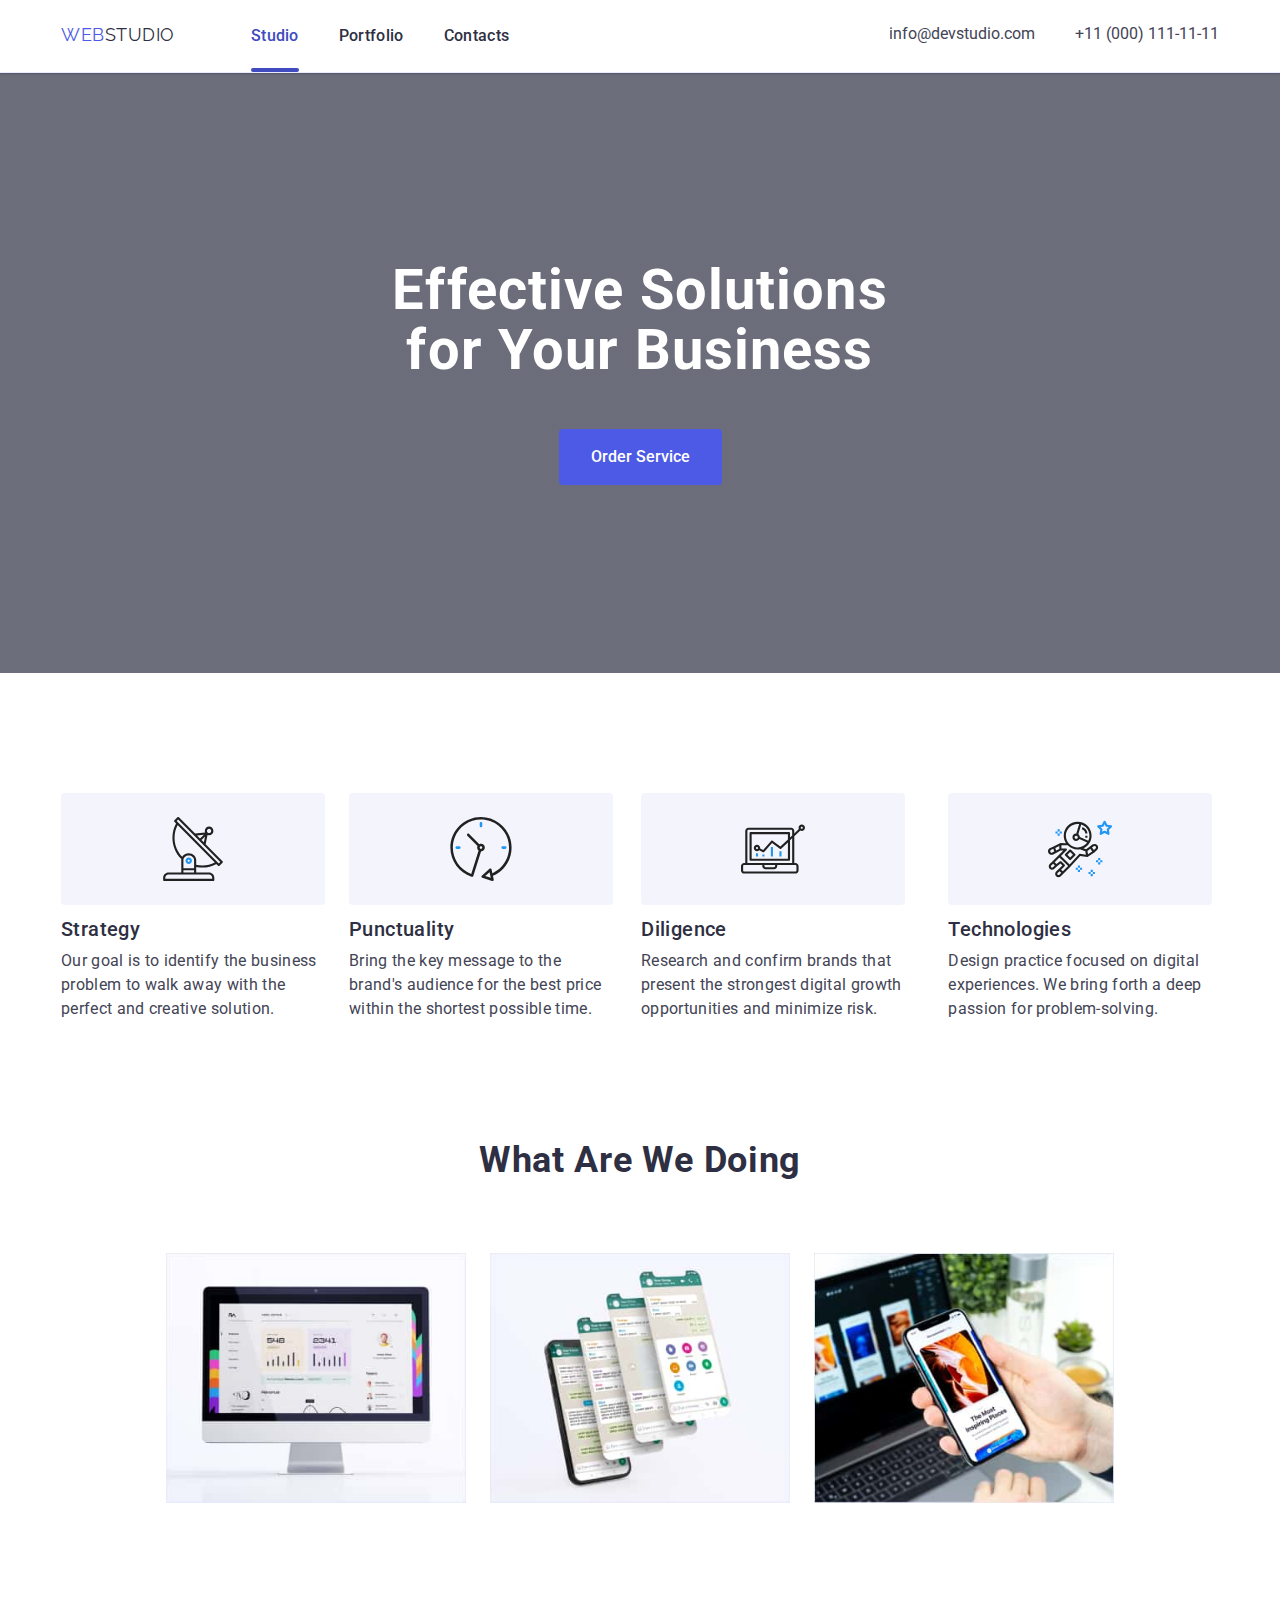
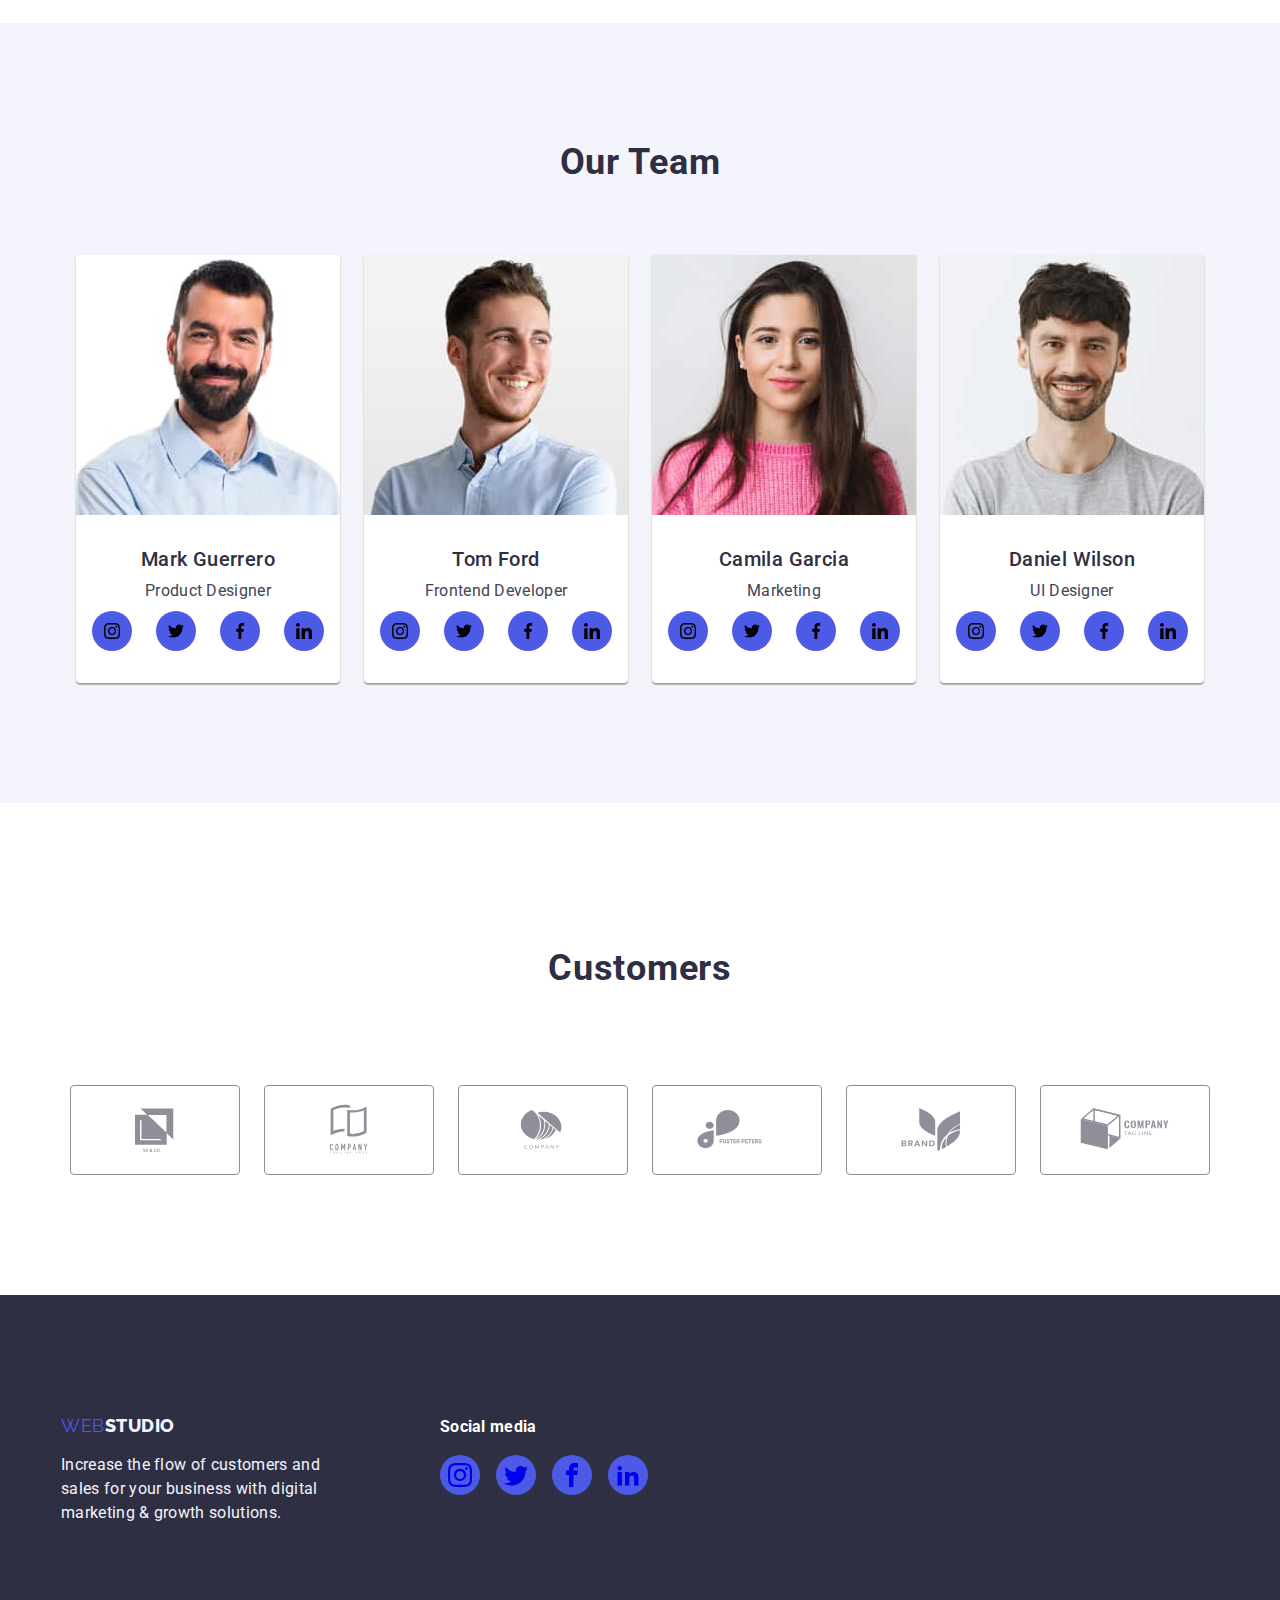
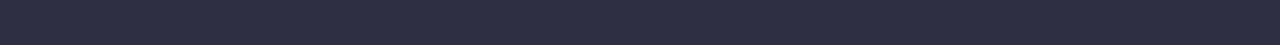
==== commit a690618f: "Update index.html" ====
--- a/index.html
+++ b/index.html
@@ -144,21 +144,21 @@
                             <li class="social-media-items">
                                 <a class="social-media-link" href="#">
                                     <svg class="social-media-icon icon-twitter">
-                                        <use href="./icon.svg#icon-twitter"></use>
+                                        <use href="images1/icons.svg#twitter-1"></use>
                                     </svg></a>
                             </li>
 
                             <li class="social-media-items">
                                 <a class="social-media-link" href="#">
                                     <svg class="social-media-icon icon-facebook">
-                                        <use href="./icon.svg#icon-facebook"></use>
+                                        <use href="images1/icons.svg#facebook-1"></use>
                                     </svg></a>
                             </li>
 
                             <li class="social-media-items">
                                 <a class="social-media-link" href="#">
                                     <svg class="social-media-icon icon-linkedin">
-                                        <use href="./icon.svg#icon-linkedin"></use>
+                                        <use href="images1/icons.svg#linkedin-1"></use>
                                     </svg></a>
                             </li>
                         </ul>
@@ -175,28 +175,28 @@
                             <li class="social-media-items">
                                 <a class="social-media-link" href="#">
                                     <svg class="social-media-icon icon-instagram">
-                                        <use href="./icon.svg#icon-instagram"></use>
+                                        <use href="images1/icons.svg#instagram-2"></use>
                                     </svg></a>
                             </li>
 
                             <li class="social-media-items">
                                 <a class="social-media-link" href="#">
                                     <svg class="social-media-icon icon-twitter">
-                                        <use href="./icon.svg#icon-twitter"></use>
+                                        <use href="images1/icons.svg#twitter-1"></use>
                                     </svg></a>
                             </li>
 
                             <li class="social-media-items">
                                 <a class="social-media-link" href="#">
                                     <svg class="social-media-icon icon-facebook">
-                                        <use href="./icon.svg#icon-facebook"></use>
+                                        <use href="images1/icons.svg#facebook-1"></use>
                                     </svg></a>
                             </li>
 
                             <li class="social-media-items">
                                 <a class="social-media-link" href="#">
                                     <svg class="social-media-icon icon-linkedin">
-                                        <use href="./icon.svg#icon-linkedin"></use>
+                                        <use href="images1/icons.svg#linkedin-1"></use>
                                     </svg></a>
                             </li>
                         </ul>
@@ -213,28 +213,28 @@
                             <li class="social-media-items">
                                 <a class="social-media-link" href="#">
                                     <svg class="social-media-icon icon-instagram">
-                                        <use href="./icon.svg#icon-instagram"></use>
+                                        <use href="images1/icons.svg#instagram-2"></use>
                                     </svg></a>
                             </li>
 
                             <li class="social-media-items">
                                 <a class="social-media-link" href="#">
                                     <svg class="social-media-icon icon-twitter">
-                                        <use href="./icon.svg#icon-twitter"></use>
+                                        <use href="images1/icons.svg#twitter-1"></use>
                                     </svg></a>
                             </li>
 
                             <li class="social-media-items">
                                 <a class="social-media-link" href="#">
                                     <svg class="social-media-icon icon-facebook">
-                                        <use href="./icon.svg#icon-facebook"></use>
+                                        <use href="images1/icons.svg#facebook-1"></use>
                                     </svg></a>
                             </li>
 
                             <li class="social-media-items">
                                 <a class="social-media-link" href="#">
                                     <svg class="social-media-icon icon-linkedin">
-                                        <use href="./icon.svg#icon-linkedin"></use>
+                                        <use href="images1/icons.svg#linkedin-1"></use>
                                     </svg></a>
                             </li>
                         </ul>
@@ -251,28 +251,28 @@
                             <li class="social-media-items">
                                 <a class="social-media-link" href="#">
                                     <svg class="social-media-icon icon-instagram">
-                                        <use href="./icon.svg#icon-instagram"></use>
+                                        <use href="images1/icons.svg#instagram-2"></use>
                                     </svg></a>
                             </li>
 
                             <li class="social-media-items">
                                 <a class="social-media-link" href="#">
                                     <svg class="social-media-icon icon-twitter">
-                                        <use href="./icon.svg#icon-twitter"></use>
+                                        <use href="images1/icons.svg#twitter-1"></use>
                                     </svg></a>
                             </li>
 
                             <li class="social-media-items">
                                 <a class="social-media-link" href="#">
                                     <svg class="social-media-icon icon-facebook">
-                                        <use href="./icon.svg#icon-facebook"></use>
+                                        <use href="images1/icons.svg#facebook-1"></use>
                                     </svg></a>
                             </li>
 
                             <li class="social-media-items">
                                 <a class="social-media-link" href="#">
                                     <svg class="social-media-icon icon-linkedin">
-                                        <use href="./icon.svg#icon-linkedin"></use>
+                                        <use href="images1/icons.svg#linkedin-1"></use>
                                     </svg></a>
                             </li>
                         </ul>
@@ -289,47 +289,47 @@
                     <li class="customer-list-item">
                         <a class="customer-list-item-link" href="">
                             <svg class="customer-icon-svg">
-                                <use xlink:href="./icon.svg#customer1"></use>
-                            </svg>
-                        </a>
-                    </li>
-
-                    <li class="customer-list-item">
-                        <a class="customer-list-item-link" href="">
-                            <svg class="customer-icon-svg">
-                                <use class="customer-svg" xlink:href="./icon.svg#customer2"></use>
-                            </svg>
-                        </a>
-                    </li>
-
-                    <li class="customer-list-item">
-                        <a class="customer-list-item-link" href="">
-                            <svg class="customer-icon-svg">
-                                <use href="./icon.svg#customer3"></use>
-                            </svg>
-                        </a>
-                    </li>
-
-                    <li class="customer-list-item">
-                        <a class="customer-list-item-link" href="">
-                            <svg class="customer-icon-svg">
-                                <use href="./icon.svg#customer4"></use>
-                            </svg>
-                        </a>
-                    </li>
-
-                    <li class="customer-list-item">
-                        <a class="customer-list-item-link" href="">
-                            <svg class="customer-icon-svg">
-                                <use href="./icon.svg#customer5"></use>
-                            </svg>
-                        </a>
-                    </li>
-
-                    <li class="customer-list-item">
-                        <a class="customer-list-item-link" href="">
-                            <svg class="customer-icon-svg">
-                                <use href="./icon.svg#customer6"></use>
+                                <use xlink:href="images1/icons.svg#Logo-6"></use>
+                            </svg>
+                        </a>
+                    </li>
+
+                    <li class="customer-list-item">
+                        <a class="customer-list-item-link" href="">
+                            <svg class="customer-icon-svg">
+                                <use xlink:href="images1/icons.svg#Logo-4"></use>
+                            </svg>
+                        </a>
+                    </li>
+
+                    <li class="customer-list-item">
+                        <a class="customer-list-item-link" href="">
+                            <svg class="customer-icon-svg">
+                                <use href="images1/icons.svg#Logo-5"></use>
+                            </svg>
+                        </a>
+                    </li>
+
+                    <li class="customer-list-item">
+                        <a class="customer-list-item-link" href="">
+                            <svg class="customer-icon-svg">
+                                <use href="images1/icons.svg#Logo-2"></use>
+                            </svg>
+                        </a>
+                    </li>
+
+                    <li class="customer-list-item">
+                        <a class="customer-list-item-link" href="">
+                            <svg class="customer-icon-svg">
+                                <use href="images1/icons.svg#Logo"></use>
+                            </svg>
+                        </a>
+                    </li>
+
+                    <li class="customer-list-item">
+                        <a class="customer-list-item-link" href="">
+                            <svg class="customer-icon-svg">
+                                <use href="images1/icons.svg#Logo-1"></use>
                             </svg>
                         </a>
                     </li>
@@ -351,28 +351,28 @@
                     <li class="footer-social-media-item">
                         <a class="footer-social-media-link" href="#">
                             <svg class="footer-social-media-icon icon-instagram">
-                                <use href="./icon.svg#icon-instagram"></use>
+                                <use href="images1/icons.svg#instagram-2"></use>
                             </svg>
                         </a>
                     </li>
                     <li class="footer-social-media-item">
                         <a class="footer-social-media-link" href="#">
                             <svg class="footer-social-media-icon icon-twitter">
-                                <use href="./icon.svg#icon-twitter"></use>
+                                <use href="images1/icons.svg#twitter"></use>
                             </svg>
                         </a>
                     </li>
                     <li class="footer-social-media-item">
                         <a class="footer-social-media-link" href="#">
                             <svg class="footer-social-media-icon icon-facebook">
-                                <use href="./icon.svg#icon-facebook"></use>
+                                <use href="images1/icons.svg#facebook"></use>
                             </svg>
                         </a>
                     </li>
                     <li class="footer-social-media-item">
                         <a class="footer-social-media-link" href="#">
                             <svg class="footer-social-media-icon icon-linkedin">
-                                <use href="./icon.svg#icon-linkedin"></use>
+                                <use href="images1/icons.svg#linkedin2"></use>
                             </svg>
                         </a>
                     </li>
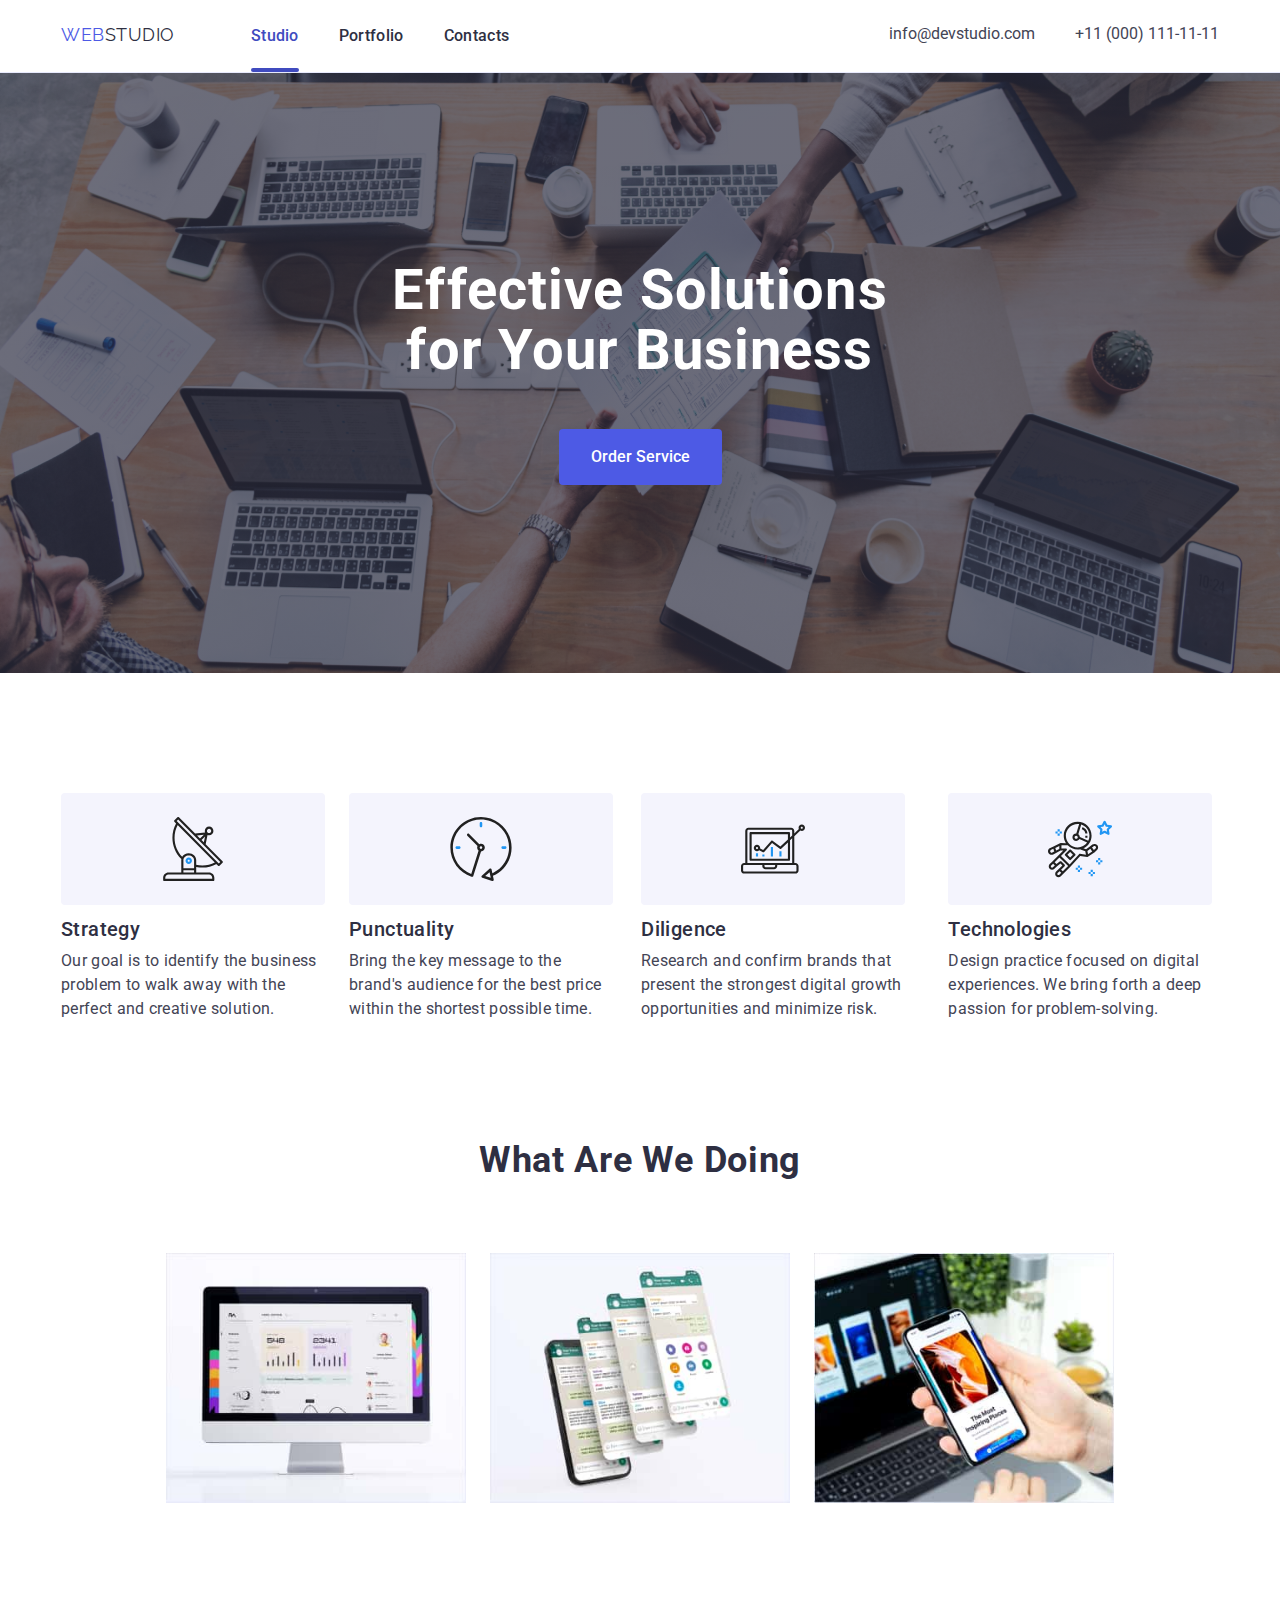
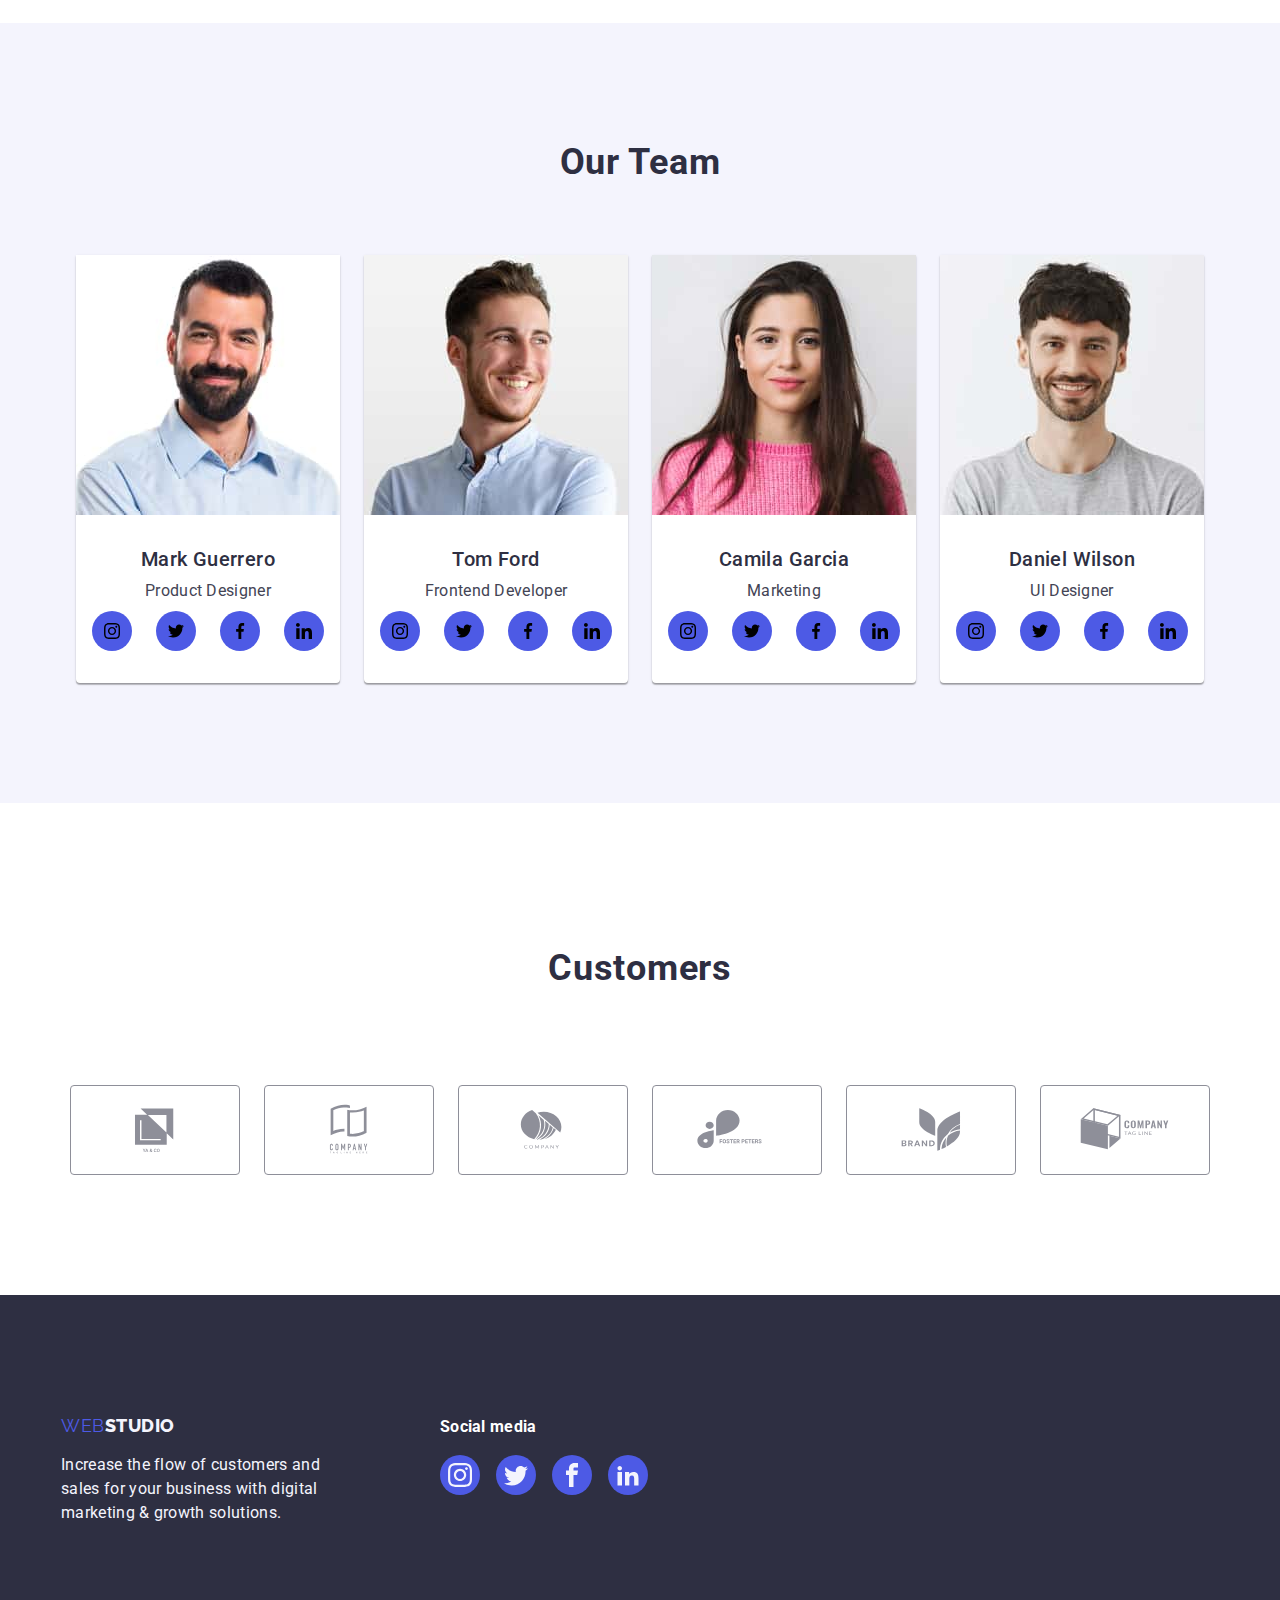
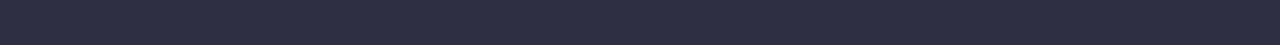
==== commit 589f6c34: "update" ====
--- a/index.html
+++ b/index.html
@@ -175,28 +175,28 @@
                             <li class="social-media-items">
                                 <a class="social-media-link" href="#">
                                     <svg class="social-media-icon icon-instagram">
-                                        <use href="images1/icons.svg#instagram-2"></use>
+                                        <use href="/images1/icons.svg#instagram-2"></use>
                                     </svg></a>
                             </li>
 
                             <li class="social-media-items">
                                 <a class="social-media-link" href="#">
                                     <svg class="social-media-icon icon-twitter">
-                                        <use href="images1/icons.svg#twitter-1"></use>
+                                        <use href="/images1/icons.svg#twitter-1"></use>
                                     </svg></a>
                             </li>
 
                             <li class="social-media-items">
                                 <a class="social-media-link" href="#">
                                     <svg class="social-media-icon icon-facebook">
-                                        <use href="images1/icons.svg#facebook-1"></use>
+                                        <use href="/images1/icons.svg#facebook-1"></use>
                                     </svg></a>
                             </li>
 
                             <li class="social-media-items">
                                 <a class="social-media-link" href="#">
                                     <svg class="social-media-icon icon-linkedin">
-                                        <use href="images1/icons.svg#linkedin-1"></use>
+                                        <use href="/images1/icons.svg#linkedin-1"></use>
                                     </svg></a>
                             </li>
                         </ul>
@@ -213,28 +213,28 @@
                             <li class="social-media-items">
                                 <a class="social-media-link" href="#">
                                     <svg class="social-media-icon icon-instagram">
-                                        <use href="images1/icons.svg#instagram-2"></use>
+                                        <use href="/images1/icons.svg#instagram-2"></use>
                                     </svg></a>
                             </li>
 
                             <li class="social-media-items">
                                 <a class="social-media-link" href="#">
                                     <svg class="social-media-icon icon-twitter">
-                                        <use href="images1/icons.svg#twitter-1"></use>
+                                        <use href="/images1/icons.svg#twitter-1"></use>
                                     </svg></a>
                             </li>
 
                             <li class="social-media-items">
                                 <a class="social-media-link" href="#">
                                     <svg class="social-media-icon icon-facebook">
-                                        <use href="images1/icons.svg#facebook-1"></use>
+                                        <use href="/images1/icons.svg#facebook-1"></use>
                                     </svg></a>
                             </li>
 
                             <li class="social-media-items">
                                 <a class="social-media-link" href="#">
                                     <svg class="social-media-icon icon-linkedin">
-                                        <use href="images1/icons.svg#linkedin-1"></use>
+                                        <use href="/images1/icons.svg#linkedin-1"></use>
                                     </svg></a>
                             </li>
                         </ul>
@@ -251,28 +251,28 @@
                             <li class="social-media-items">
                                 <a class="social-media-link" href="#">
                                     <svg class="social-media-icon icon-instagram">
-                                        <use href="images1/icons.svg#instagram-2"></use>
+                                        <use href="/images1/icons.svg#instagram-2"></use>
                                     </svg></a>
                             </li>
 
                             <li class="social-media-items">
                                 <a class="social-media-link" href="#">
                                     <svg class="social-media-icon icon-twitter">
-                                        <use href="images1/icons.svg#twitter-1"></use>
+                                        <use href="/images1/icons.svg#twitter-1"></use>
                                     </svg></a>
                             </li>
 
                             <li class="social-media-items">
                                 <a class="social-media-link" href="#">
                                     <svg class="social-media-icon icon-facebook">
-                                        <use href="images1/icons.svg#facebook-1"></use>
+                                        <use href="/images1/icons.svg#facebook-1"></use>
                                     </svg></a>
                             </li>
 
                             <li class="social-media-items">
                                 <a class="social-media-link" href="#">
                                     <svg class="social-media-icon icon-linkedin">
-                                        <use href="images1/icons.svg#linkedin-1"></use>
+                                        <use href="/images1/icons.svg#linkedin-1"></use>
                                     </svg></a>
                             </li>
                         </ul>
@@ -289,47 +289,47 @@
                     <li class="customer-list-item">
                         <a class="customer-list-item-link" href="">
                             <svg class="customer-icon-svg">
-                                <use xlink:href="images1/icons.svg#Logo-6"></use>
-                            </svg>
-                        </a>
-                    </li>
-
-                    <li class="customer-list-item">
-                        <a class="customer-list-item-link" href="">
-                            <svg class="customer-icon-svg">
-                                <use xlink:href="images1/icons.svg#Logo-4"></use>
-                            </svg>
-                        </a>
-                    </li>
-
-                    <li class="customer-list-item">
-                        <a class="customer-list-item-link" href="">
-                            <svg class="customer-icon-svg">
-                                <use href="images1/icons.svg#Logo-5"></use>
-                            </svg>
-                        </a>
-                    </li>
-
-                    <li class="customer-list-item">
-                        <a class="customer-list-item-link" href="">
-                            <svg class="customer-icon-svg">
-                                <use href="images1/icons.svg#Logo-2"></use>
-                            </svg>
-                        </a>
-                    </li>
-
-                    <li class="customer-list-item">
-                        <a class="customer-list-item-link" href="">
-                            <svg class="customer-icon-svg">
-                                <use href="images1/icons.svg#Logo"></use>
-                            </svg>
-                        </a>
-                    </li>
-
-                    <li class="customer-list-item">
-                        <a class="customer-list-item-link" href="">
-                            <svg class="customer-icon-svg">
-                                <use href="images1/icons.svg#Logo-1"></use>
+                                <use xlink:href="/images1/icons.svg#Logo-6"></use>
+                            </svg>
+                        </a>
+                    </li>
+
+                    <li class="customer-list-item">
+                        <a class="customer-list-item-link" href="">
+                            <svg class="customer-icon-svg">
+                                <use xlink:href="/images1/icons.svg#Logo-4"></use>
+                            </svg>
+                        </a>
+                    </li>
+
+                    <li class="customer-list-item">
+                        <a class="customer-list-item-link" href="">
+                            <svg class="customer-icon-svg">
+                                <use href="/images1/icons.svg#Logo-5"></use>
+                            </svg>
+                        </a>
+                    </li>
+
+                    <li class="customer-list-item">
+                        <a class="customer-list-item-link" href="">
+                            <svg class="customer-icon-svg">
+                                <use href="/images1/icons.svg#Logo-2"></use>
+                            </svg>
+                        </a>
+                    </li>
+
+                    <li class="customer-list-item">
+                        <a class="customer-list-item-link" href="">
+                            <svg class="customer-icon-svg">
+                                <use href="/images1/icons.svg#Logo"></use>
+                            </svg>
+                        </a>
+                    </li>
+
+                    <li class="customer-list-item">
+                        <a class="customer-list-item-link" href="">
+                            <svg class="customer-icon-svg">
+                                <use href="/images1/icons.svg#Logo-1"></use>
                             </svg>
                         </a>
                     </li>
@@ -351,28 +351,28 @@
                     <li class="footer-social-media-item">
                         <a class="footer-social-media-link" href="#">
                             <svg class="footer-social-media-icon icon-instagram">
-                                <use href="images1/icons.svg#instagram-2"></use>
+                                <use href="/images1/icons.svg#instagram-2"></use>
                             </svg>
                         </a>
                     </li>
                     <li class="footer-social-media-item">
                         <a class="footer-social-media-link" href="#">
                             <svg class="footer-social-media-icon icon-twitter">
-                                <use href="images1/icons.svg#twitter"></use>
+                                <use href="/images1/icons.svg#twitter"></use>
                             </svg>
                         </a>
                     </li>
                     <li class="footer-social-media-item">
                         <a class="footer-social-media-link" href="#">
                             <svg class="footer-social-media-icon icon-facebook">
-                                <use href="images1/icons.svg#facebook"></use>
+                                <use href="/images1/icons.svg#facebook"></use>
                             </svg>
                         </a>
                     </li>
                     <li class="footer-social-media-item">
                         <a class="footer-social-media-link" href="#">
                             <svg class="footer-social-media-icon icon-linkedin">
-                                <use href="images1/icons.svg#linkedin2"></use>
+                                <use href="/images1/icons.svg#linkedin2"></use>
                             </svg>
                         </a>
                     </li>
--- a/css/styles.css
+++ b/css/styles.css
@@ -170,7 +170,7 @@
 /* Hero Section */
 .hero-section {
    background: linear-gradient(rgba(46, 47, 66, 0.70), rgba(46, 47, 66, 0.70)),
-      url(../images/hero-background.png);
+      url(/images1/people-office.jpg);
    padding: 188px 0;
    background-repeat: round;
    text-align: center;
@@ -319,9 +319,9 @@
 .social-media-icon {
    display: flex;
    justify-content: center;
-   color: var(--CLOUD);
    width: 16px;
    height: 16px;
+   color: var(--CLOUD);
 }
 
 .social-media-link:hover,
@@ -436,6 +436,7 @@
 .footer-social-media-icon {
    width: 24px;
    height: 24px;
+   color: var(--CLOUD);
 }
 
 .footer-social-media-link:hover,
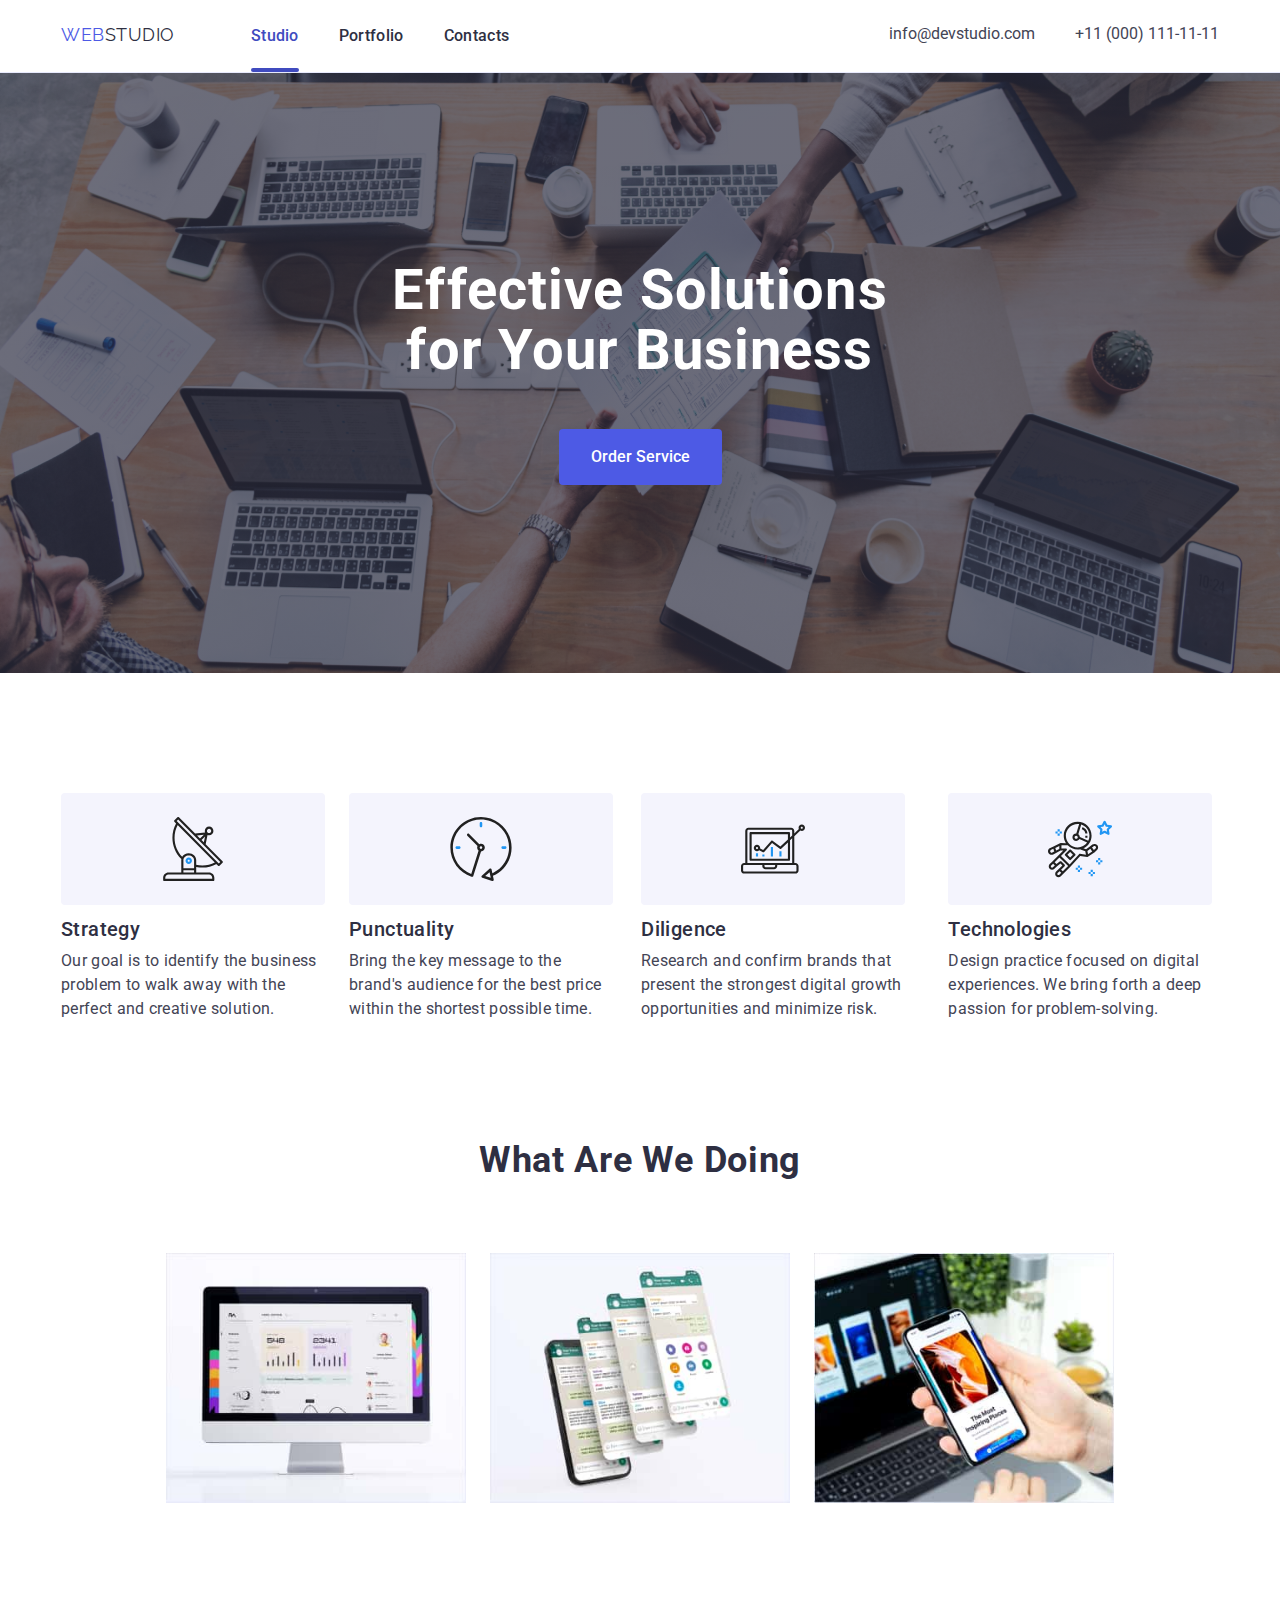
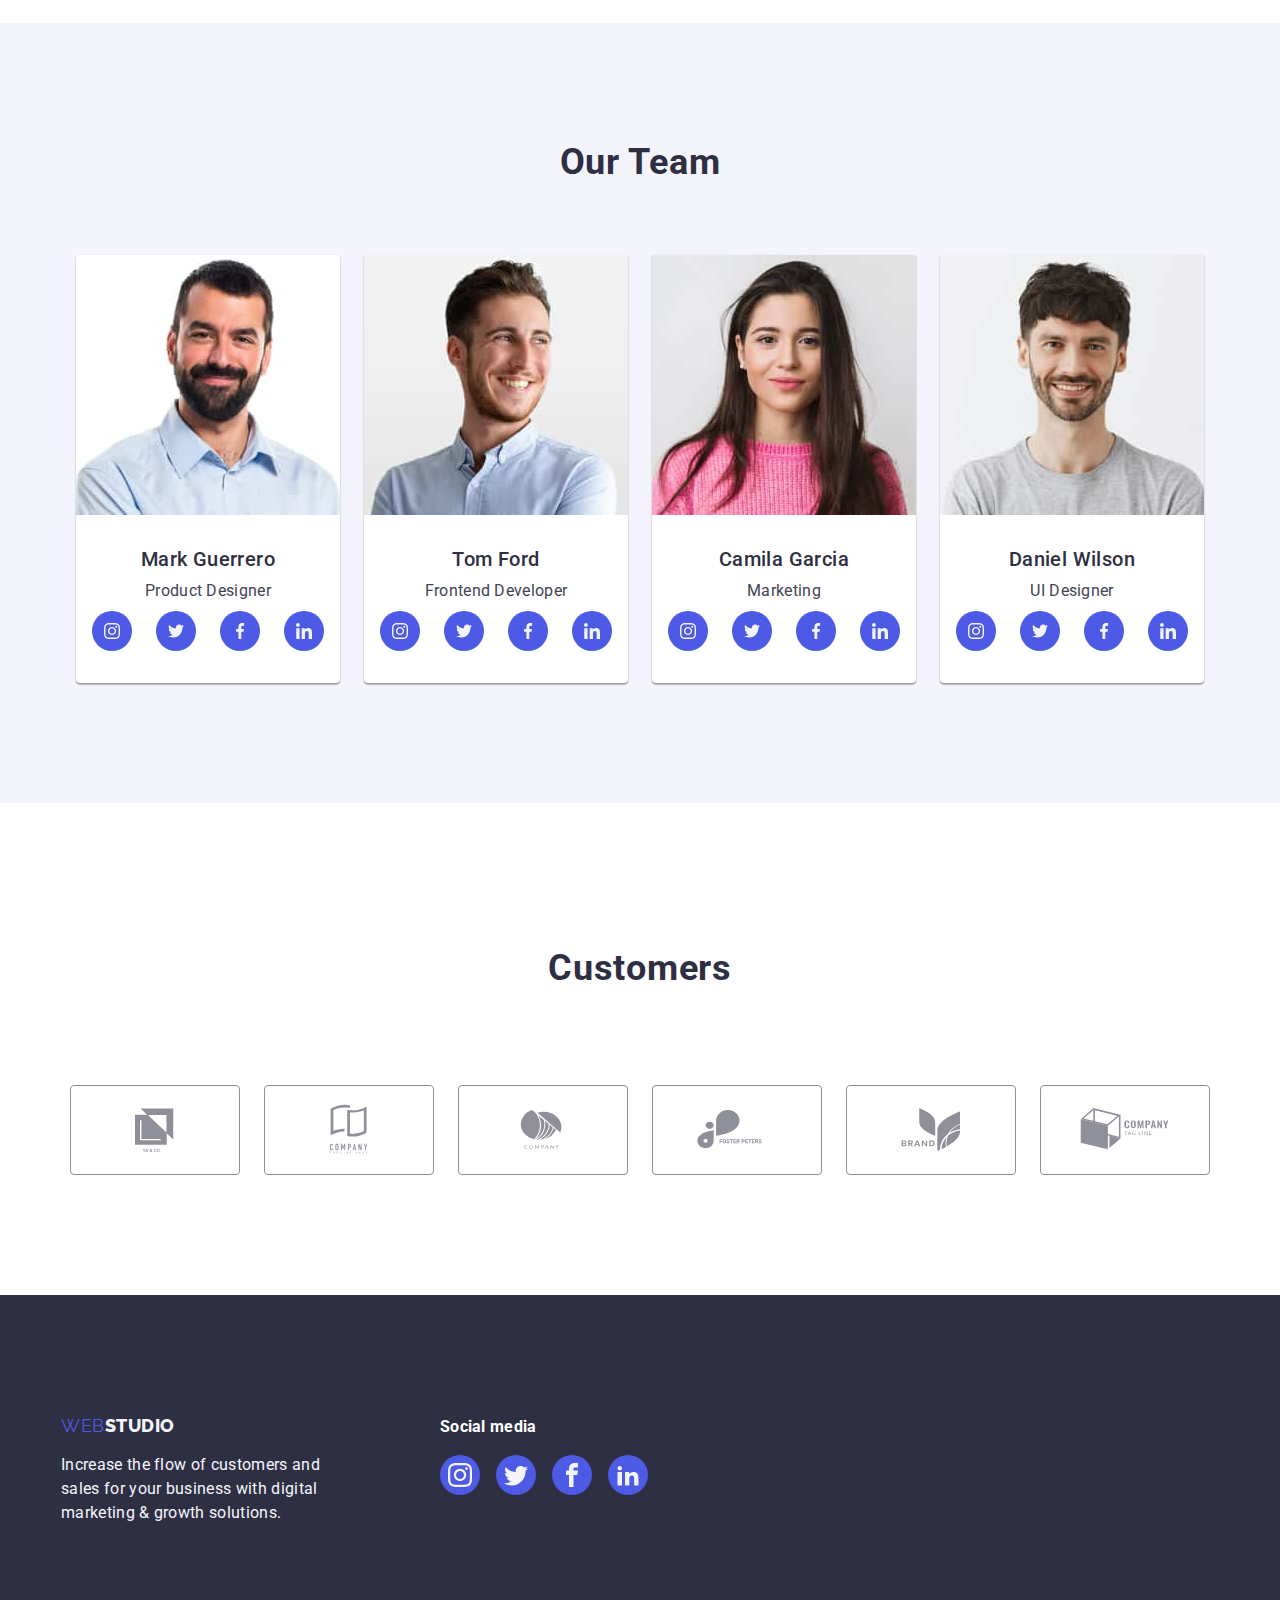
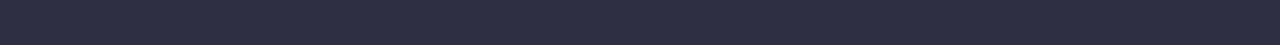
==== commit 7bfdd63c: "update" ====
--- a/index.html
+++ b/index.html
@@ -65,7 +65,7 @@
                 <ul class="adv-list">
                     <li class="adv-item">
                         <svg class="adv-icon icon-strat">
-                            <use href="/images1/icons.svg#antenna-1"></use>
+                            <use href="./images1/icons.svg#antenna-1"></use>
                         </svg>
                         <h3 class="adv-title">Strategy</h3>
                         <p class="adv-description">Our goal is to identify the business problem to walk away with the
@@ -74,7 +74,7 @@
 
                     <li class="adv-item">
                         <svg class="adv-icon icon-punc">
-                            <use href="/images1/icons.svg#clock-1"></use>
+                            <use href="./images1/icons.svg#clock-1"></use>
                         </svg>
                         <h3 class="adv-title">Punctuality</h3>
                         <p class="adv-description">Bring the key message to the brand's audience for the best price
@@ -83,7 +83,7 @@
 
                     <li class="adv-item">
                         <svg class="adv-icon icon-dili">
-                            <use href="/images1/icons.svg#diagram-1"></use>
+                            <use href="./images1/icons.svg#diagram-1"></use>
                         </svg>
                         <h3 class="adv-title">Diligence</h3>
                         <p class="adv-description">Research and confirm brands that present the strongest digital growth
@@ -92,7 +92,7 @@
 
                     <li class="adv-item">
                         <svg class="adv-icon icon-tech">
-                            <use href=/images1/icons.svg#astronaut-1></use>
+                            <use href=./images1/icons.svg#astronaut-1></use>
                         </svg>
                         <h3 class="adv-title">Technologies</h3>
                         <p class="adv-description">Design practice focused on digital experiences. We bring forth a deep
@@ -128,7 +128,7 @@
             <h1 class="our-team-title title">Our Team</h1>
             <ul class="our-team-list">
                 <li class="our-team-item">
-                    <img src="images1/img-team-card-1-(1).jpg" alt="mark-guerrero-profile-picture" width="264" height="260">
+                    <img src="images1/img-team-card-1-(1).jpg" alt="mark-guerrero" width="264" height="260">
                     <div class="our-team-item-container">
                         <h2 class="our-team-name">Mark Guerrero</h2>
                         <p class="our-team-position">Product Designer</p>
@@ -137,28 +137,28 @@
                             <li class="social-media-items">
                                 <a class="social-media-link" href="#">
                                     <svg class="social-media-icon icon-instagram">
-                                        <use href="images1/icons.svg#instagram-2"></use>
-                                    </svg></a>
-                            </li>
-
-                            <li class="social-media-items">
-                                <a class="social-media-link" href="#">
-                                    <svg class="social-media-icon icon-twitter">
-                                        <use href="images1/icons.svg#twitter-1"></use>
-                                    </svg></a>
-                            </li>
-
-                            <li class="social-media-items">
-                                <a class="social-media-link" href="#">
-                                    <svg class="social-media-icon icon-facebook">
-                                        <use href="images1/icons.svg#facebook-1"></use>
-                                    </svg></a>
-                            </li>
-
-                            <li class="social-media-items">
-                                <a class="social-media-link" href="#">
-                                    <svg class="social-media-icon icon-linkedin">
-                                        <use href="images1/icons.svg#linkedin-1"></use>
+                                        <use href="./images1/icons.svg#instagram-2"></use>
+                                    </svg></a>
+                            </li>
+
+                            <li class="social-media-items">
+                                <a class="social-media-link" href="#">
+                                    <svg class="social-media-icon">
+                                        <use href="./images1/icons.svg#twitter-1"></use>
+                                    </svg></a>
+                            </li>
+
+                            <li class="social-media-items">
+                                <a class="social-media-link" href="#">
+                                    <svg class="social-media-icon">
+                                        <use href="./images1/icons.svg#facebook-1"></use>
+                                    </svg></a>
+                            </li>
+
+                            <li class="social-media-items">
+                                <a class="social-media-link" href="#">
+                                    <svg class="social-media-icon">
+                                        <use href="./images1/icons.svg#linkedin-1"></use>
                                     </svg></a>
                             </li>
                         </ul>
@@ -166,7 +166,7 @@
                 </li>
 
                 <li class="our-team-item">
-                    <img src="images1/img-team-card-2-(1).jpg" alt="tom-ford-profile-picture" width="264" height="260">
+                    <img src="images1/img-team-card-2-(1).jpg" alt="tom-ford" width="264" height="260">
                     <div class="our-team-item-container">
                         <h2 class="our-team-name">Tom Ford</h2>
                         <p class="our-team-position">Frontend Developer</p>
@@ -174,29 +174,29 @@
                         <ul class="social-media-list">
                             <li class="social-media-items">
                                 <a class="social-media-link" href="#">
-                                    <svg class="social-media-icon icon-instagram">
-                                        <use href="/images1/icons.svg#instagram-2"></use>
-                                    </svg></a>
-                            </li>
-
-                            <li class="social-media-items">
-                                <a class="social-media-link" href="#">
-                                    <svg class="social-media-icon icon-twitter">
-                                        <use href="/images1/icons.svg#twitter-1"></use>
-                                    </svg></a>
-                            </li>
-
-                            <li class="social-media-items">
-                                <a class="social-media-link" href="#">
-                                    <svg class="social-media-icon icon-facebook">
-                                        <use href="/images1/icons.svg#facebook-1"></use>
-                                    </svg></a>
-                            </li>
-
-                            <li class="social-media-items">
-                                <a class="social-media-link" href="#">
-                                    <svg class="social-media-icon icon-linkedin">
-                                        <use href="/images1/icons.svg#linkedin-1"></use>
+                                    <svg class="social-media-icon">
+                                        <use href="./images1/icons.svg#instagram-2"></use>
+                                    </svg></a>
+                            </li>
+
+                            <li class="social-media-items">
+                                <a class="social-media-link" href="#">
+                                    <svg class="social-media-icon">
+                                        <use href="./images1/icons.svg#twitter-1"></use>
+                                    </svg></a>
+                            </li>
+
+                            <li class="social-media-items">
+                                <a class="social-media-link" href="#">
+                                    <svg class="social-media-icon">
+                                        <use href="./images1/icons.svg#facebook-1"></use>
+                                    </svg></a>
+                            </li>
+
+                            <li class="social-media-items">
+                                <a class="social-media-link" href="#">
+                                    <svg class="social-media-icon">
+                                        <use href="./images1/icons.svg#linkedin-1"></use>
                                     </svg></a>
                             </li>
                         </ul>
@@ -204,7 +204,7 @@
                 </li>
 
                 <li class="our-team-item">
-                    <img src="images1/img-team-card-3-(1).jpg" alt="camila-garcia-profile-picture" width="264" height="260">
+                    <img src="images1/img-team-card-3-(1).jpg" alt="camila-garcia" width="264" height="260">
                     <div class="our-team-item-container">
                         <h2 class="our-team-name">Camila Garcia</h2>
                         <p class="our-team-position">Marketing</p>
@@ -212,29 +212,29 @@
                         <ul class="social-media-list">
                             <li class="social-media-items">
                                 <a class="social-media-link" href="#">
-                                    <svg class="social-media-icon icon-instagram">
-                                        <use href="/images1/icons.svg#instagram-2"></use>
-                                    </svg></a>
-                            </li>
-
-                            <li class="social-media-items">
-                                <a class="social-media-link" href="#">
-                                    <svg class="social-media-icon icon-twitter">
-                                        <use href="/images1/icons.svg#twitter-1"></use>
-                                    </svg></a>
-                            </li>
-
-                            <li class="social-media-items">
-                                <a class="social-media-link" href="#">
-                                    <svg class="social-media-icon icon-facebook">
-                                        <use href="/images1/icons.svg#facebook-1"></use>
-                                    </svg></a>
-                            </li>
-
-                            <li class="social-media-items">
-                                <a class="social-media-link" href="#">
-                                    <svg class="social-media-icon icon-linkedin">
-                                        <use href="/images1/icons.svg#linkedin-1"></use>
+                                    <svg class="social-media-icon">
+                                        <use href="./images1/icons.svg#instagram-2"></use>
+                                    </svg></a>
+                            </li>
+
+                            <li class="social-media-items">
+                                <a class="social-media-link" href="#">
+                                    <svg class="social-media-icon">
+                                        <use href="./images1/icons.svg#twitter-1"></use>
+                                    </svg></a>
+                            </li>
+
+                            <li class="social-media-items">
+                                <a class="social-media-link" href="#">
+                                    <svg class="social-media-icon">
+                                        <use href="./images1/icons.svg#facebook-1"></use>
+                                    </svg></a>
+                            </li>
+
+                            <li class="social-media-items">
+                                <a class="social-media-link" href="#">
+                                    <svg class="social-media-icon">
+                                        <use href="./images1/icons.svg#linkedin-1"></use>
                                     </svg></a>
                             </li>
                         </ul>
@@ -242,7 +242,7 @@
                 </li>
 
                 <li class="our-team-item">
-                    <img src="images1/img-team-card-4-(1).jpg" alt="daniel-wilson-profile-picture" width="264" height="260">
+                    <img src="images1/img-team-card-4-(1).jpg" alt="daniel-wilson" width="264" height="260">
                     <div class="our-team-item-container">
                         <h2 class="our-team-name">Daniel Wilson</h2>
                         <p class="our-team-position">UI Designer</p>
@@ -250,29 +250,29 @@
                         <ul class="social-media-list">
                             <li class="social-media-items">
                                 <a class="social-media-link" href="#">
-                                    <svg class="social-media-icon icon-instagram">
-                                        <use href="/images1/icons.svg#instagram-2"></use>
-                                    </svg></a>
-                            </li>
-
-                            <li class="social-media-items">
-                                <a class="social-media-link" href="#">
-                                    <svg class="social-media-icon icon-twitter">
-                                        <use href="/images1/icons.svg#twitter-1"></use>
-                                    </svg></a>
-                            </li>
-
-                            <li class="social-media-items">
-                                <a class="social-media-link" href="#">
-                                    <svg class="social-media-icon icon-facebook">
-                                        <use href="/images1/icons.svg#facebook-1"></use>
-                                    </svg></a>
-                            </li>
-
-                            <li class="social-media-items">
-                                <a class="social-media-link" href="#">
-                                    <svg class="social-media-icon icon-linkedin">
-                                        <use href="/images1/icons.svg#linkedin-1"></use>
+                                    <svg class="social-media-icon">
+                                        <use href="./images1/icons.svg#instagram-2"></use>
+                                    </svg></a>
+                            </li>
+
+                            <li class="social-media-items">
+                                <a class="social-media-link" href="#">
+                                    <svg class="social-media-icon">
+                                        <use href="./images1/icons.svg#twitter-1"></use>
+                                    </svg></a>
+                            </li>
+
+                            <li class="social-media-items">
+                                <a class="social-media-link" href="#">
+                                    <svg class="social-media-icon">
+                                        <use href="./images1/icons.svg#facebook-1"></use>
+                                    </svg></a>
+                            </li>
+
+                            <li class="social-media-items">
+                                <a class="social-media-link" href="#">
+                                    <svg class="social-media-icon">
+                                        <use href="./images1/icons.svg#linkedin-1"></use>
                                     </svg></a>
                             </li>
                         </ul>
@@ -289,47 +289,47 @@
                     <li class="customer-list-item">
                         <a class="customer-list-item-link" href="">
                             <svg class="customer-icon-svg">
-                                <use xlink:href="/images1/icons.svg#Logo-6"></use>
-                            </svg>
-                        </a>
-                    </li>
-
-                    <li class="customer-list-item">
-                        <a class="customer-list-item-link" href="">
-                            <svg class="customer-icon-svg">
-                                <use xlink:href="/images1/icons.svg#Logo-4"></use>
-                            </svg>
-                        </a>
-                    </li>
-
-                    <li class="customer-list-item">
-                        <a class="customer-list-item-link" href="">
-                            <svg class="customer-icon-svg">
-                                <use href="/images1/icons.svg#Logo-5"></use>
-                            </svg>
-                        </a>
-                    </li>
-
-                    <li class="customer-list-item">
-                        <a class="customer-list-item-link" href="">
-                            <svg class="customer-icon-svg">
-                                <use href="/images1/icons.svg#Logo-2"></use>
-                            </svg>
-                        </a>
-                    </li>
-
-                    <li class="customer-list-item">
-                        <a class="customer-list-item-link" href="">
-                            <svg class="customer-icon-svg">
-                                <use href="/images1/icons.svg#Logo"></use>
-                            </svg>
-                        </a>
-                    </li>
-
-                    <li class="customer-list-item">
-                        <a class="customer-list-item-link" href="">
-                            <svg class="customer-icon-svg">
-                                <use href="/images1/icons.svg#Logo-1"></use>
+                                <use xlink:href="./images1/icons.svg#Logo-6"></use>
+                            </svg>
+                        </a>
+                    </li>
+
+                    <li class="customer-list-item">
+                        <a class="customer-list-item-link" href="">
+                            <svg class="customer-icon-svg">
+                                <use xlink:href="./images1/icons.svg#Logo-4"></use>
+                            </svg>
+                        </a>
+                    </li>
+
+                    <li class="customer-list-item">
+                        <a class="customer-list-item-link" href="">
+                            <svg class="customer-icon-svg">
+                                <use href="./images1/icons.svg#Logo-5"></use>
+                            </svg>
+                        </a>
+                    </li>
+
+                    <li class="customer-list-item">
+                        <a class="customer-list-item-link" href="">
+                            <svg class="customer-icon-svg">
+                                <use href="./images1/icons.svg#Logo-2"></use>
+                            </svg>
+                        </a>
+                    </li>
+
+                    <li class="customer-list-item">
+                        <a class="customer-list-item-link" href="">
+                            <svg class="customer-icon-svg">
+                                <use href="./images1/icons.svg#Logo"></use>
+                            </svg>
+                        </a>
+                    </li>
+
+                    <li class="customer-list-item">
+                        <a class="customer-list-item-link" href="">
+                            <svg class="customer-icon-svg">
+                                <use href="./images1/icons.svg#Logo-1"></use>
                             </svg>
                         </a>
                     </li>
@@ -350,29 +350,29 @@
                 <ul class="footer-social-media-list">
                     <li class="footer-social-media-item">
                         <a class="footer-social-media-link" href="#">
-                            <svg class="footer-social-media-icon icon-instagram">
-                                <use href="/images1/icons.svg#instagram-2"></use>
+                            <svg class="footer-social-media-icon">
+                                <use href="./images1/icons.svg#instagram-2"></use>
                             </svg>
                         </a>
                     </li>
                     <li class="footer-social-media-item">
                         <a class="footer-social-media-link" href="#">
-                            <svg class="footer-social-media-icon icon-twitter">
-                                <use href="/images1/icons.svg#twitter"></use>
+                            <svg class="footer-social-media-icon">
+                                <use href="./images1/icons.svg#twitter"></use>
                             </svg>
                         </a>
                     </li>
                     <li class="footer-social-media-item">
                         <a class="footer-social-media-link" href="#">
-                            <svg class="footer-social-media-icon icon-facebook">
-                                <use href="/images1/icons.svg#facebook"></use>
+                            <svg class="footer-social-media-icon">
+                                <use href="./images1/icons.svg#facebook"></use>
                             </svg>
                         </a>
                     </li>
                     <li class="footer-social-media-item">
                         <a class="footer-social-media-link" href="#">
-                            <svg class="footer-social-media-icon icon-linkedin">
-                                <use href="/images1/icons.svg#linkedin2"></use>
+                            <svg class="footer-social-media-icon">
+                                <use href="./images1/icons.svg#linkedin2"></use>
                             </svg>
                         </a>
                     </li>
--- a/css/styles.css
+++ b/css/styles.css
@@ -307,6 +307,7 @@
    align-items: center;
    gap: 24px;
    padding: 8px 0px 32px 0px;
+    
 }
 
 .social-media-link {
@@ -314,6 +315,7 @@
    background-color: var(--IRIS);
    padding: 12px;
    display: flex;
+    
 }
 
 .social-media-icon {
@@ -321,8 +323,9 @@
    justify-content: center;
    width: 16px;
    height: 16px;
-   color: var(--CLOUD);
-}
+   fill: var(--CLOUD);
+}
+
 
 .social-media-link:hover,
 .social-media-link:focus {
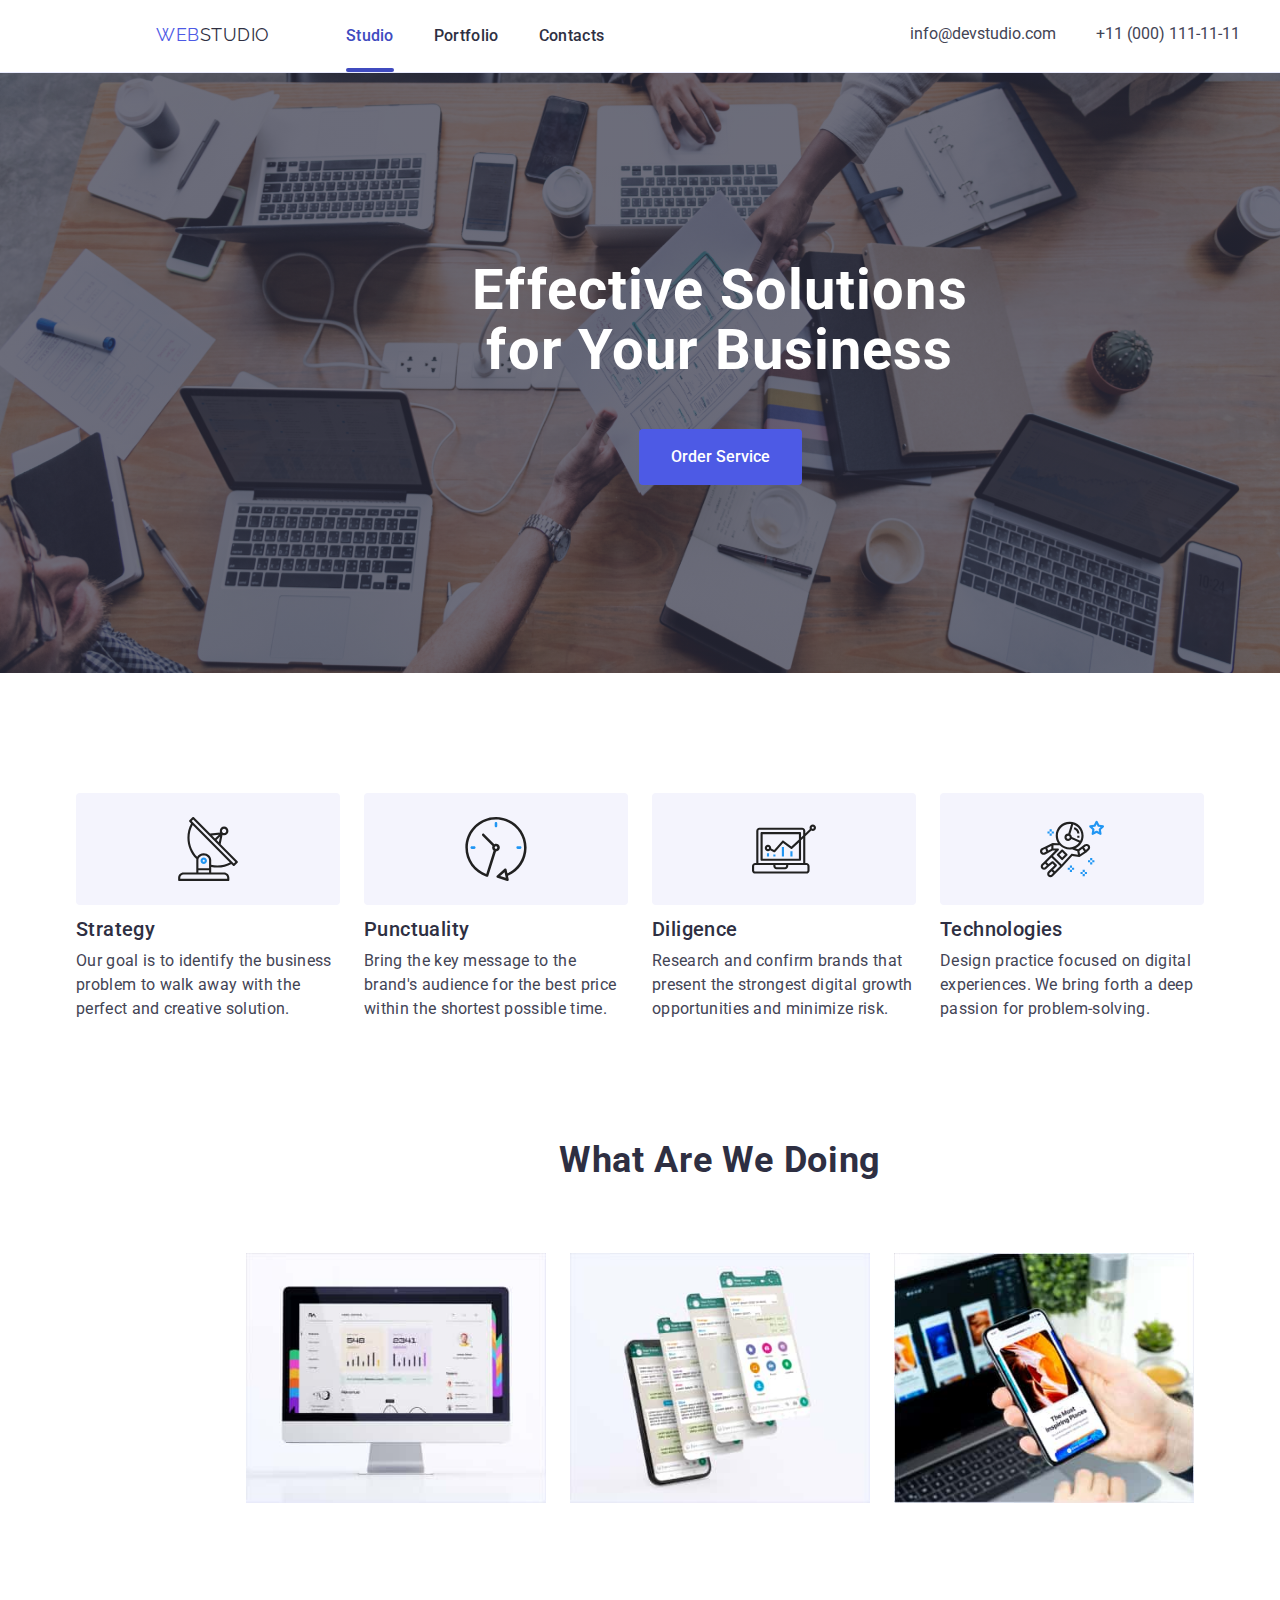
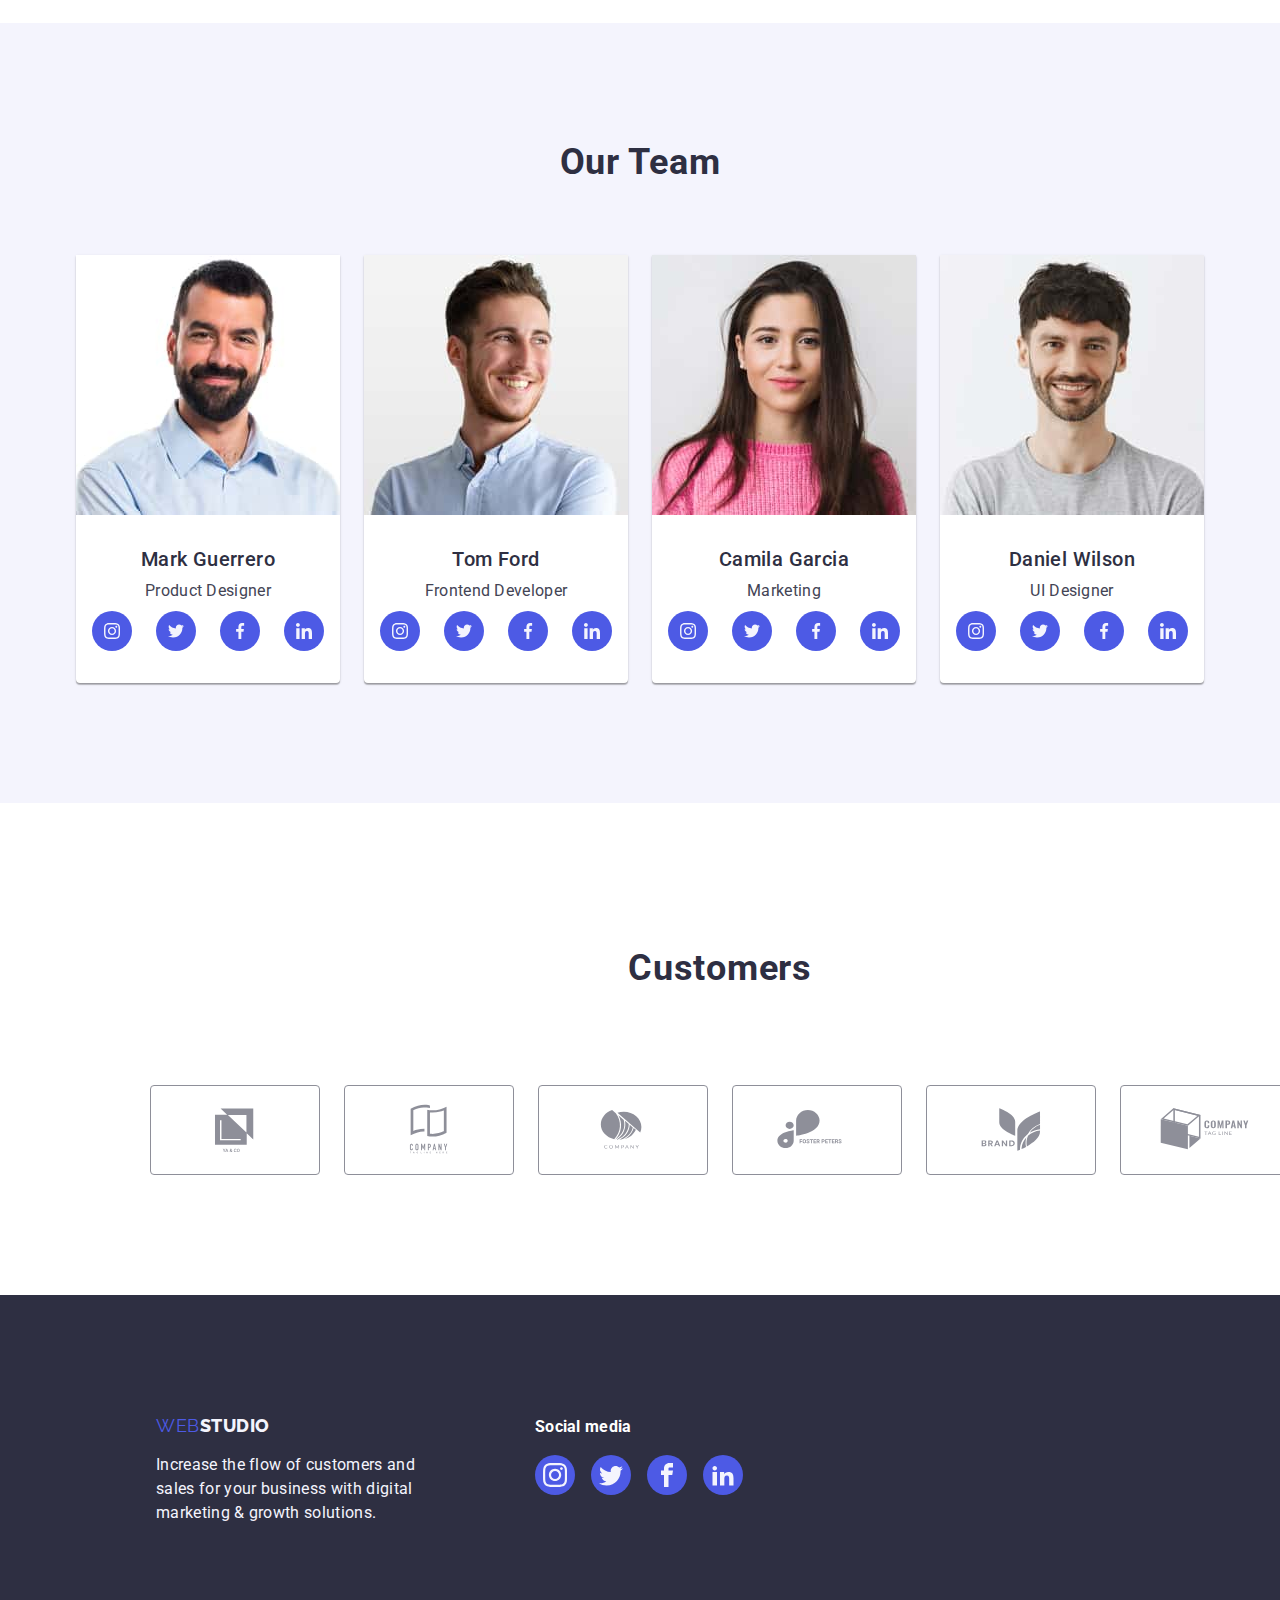
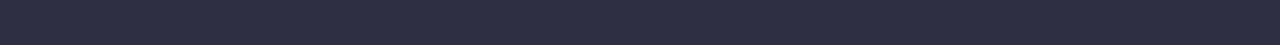
==== commit cd188d11: "update" ====
--- a/index.html
+++ b/index.html
@@ -68,8 +68,7 @@
                             <use href="./images1/icons.svg#antenna-1"></use>
                         </svg>
                         <h3 class="adv-title">Strategy</h3>
-                        <p class="adv-description">Our goal is to identify the business problem to walk away with the
-                            perfect and creative solution.</p>
+                        <p class="adv-description">Our goal is to identify the business<br>problem to walk away with the<br>perfect and creative solution.</p>
                     </li>
 
                     <li class="adv-item">
@@ -77,8 +76,7 @@
                             <use href="./images1/icons.svg#clock-1"></use>
                         </svg>
                         <h3 class="adv-title">Punctuality</h3>
-                        <p class="adv-description">Bring the key message to the brand's audience for the best price
-                            within the shortest possible time.</p>
+                        <p class="adv-description">Bring the key message to the<br>brand's audience for the best price<br>within the shortest possible time.</p>
                     </li>
 
                     <li class="adv-item">
@@ -86,8 +84,7 @@
                             <use href="./images1/icons.svg#diagram-1"></use>
                         </svg>
                         <h3 class="adv-title">Diligence</h3>
-                        <p class="adv-description">Research and confirm brands that present the strongest digital growth
-                            opportunities and minimize risk.</p>
+                        <p class="adv-description">Research and confirm brands that<br>present the strongest digital growth<br>opportunities and minimize risk.</p>
                     </li>
 
                     <li class="adv-item">
@@ -95,8 +92,7 @@
                             <use href=./images1/icons.svg#astronaut-1></use>
                         </svg>
                         <h3 class="adv-title">Technologies</h3>
-                        <p class="adv-description">Design practice focused on digital experiences. We bring forth a deep
-                            passion for problem-solving.</p>
+                        <p class="adv-description">Design practice focused on digital<br>experiences. We bring forth a deep<br>passion for problem-solving.</p>
                     </li>
                 </ul>
             </div>
--- a/css/styles.css
+++ b/css/styles.css
@@ -57,7 +57,7 @@
 }
 
 .container {
-   width: 1158px;
+   width: 1440px;
    margin: auto;
 }
 
@@ -91,6 +91,8 @@
 .main-header-container {
    display: flex;
    justify-content: space-between;
+   padding-left: 156px;
+   padding-right: 200px;
 }
 
 nav {
@@ -208,7 +210,9 @@
 
 /* Advantage Section */
 .adv-section {
+   display: flex;
    padding-top: 120px;
+    
 }
 
 .adv-list {
@@ -392,6 +396,7 @@
 .footer {
    background: var(--NAVY-BLUE);
    padding: 120px 0;
+   padding-left: 156px;
 }
 
 .footer-text-logo-studio {
